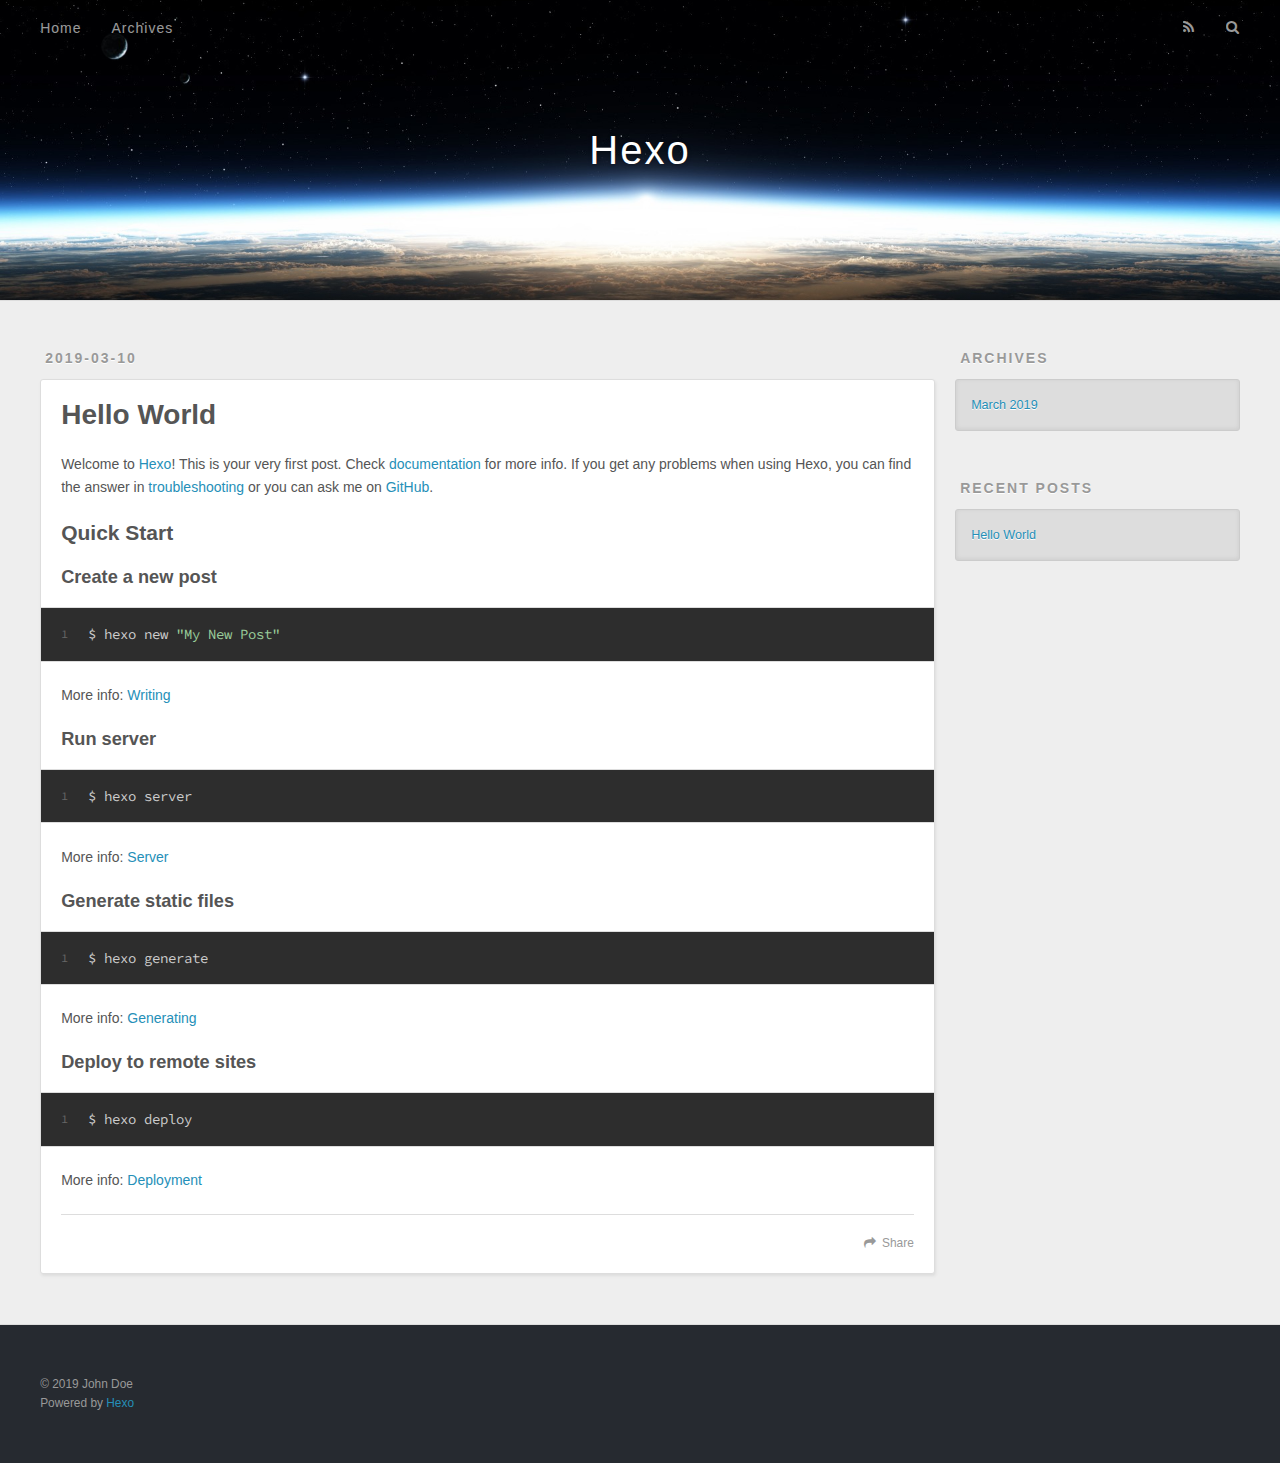
==== index.html @ 5d1fec8c "Site updated: 2019-03-10 15:25:47" ====
<!DOCTYPE html>
<html>
<head><meta name="generator" content="Hexo 3.8.0">
  <meta charset="utf-8">
  

  
  <title>Hexo</title>
  <meta name="viewport" content="width=device-width, initial-scale=1, maximum-scale=1">
  <meta property="og:type" content="website">
<meta property="og:title" content="Hexo">
<meta property="og:url" content="http://yoursite.com/index.html">
<meta property="og:site_name" content="Hexo">
<meta property="og:locale" content="default">
<meta name="twitter:card" content="summary">
<meta name="twitter:title" content="Hexo">
  
    <link rel="alternate" href="/atom.xml" title="Hexo" type="application/atom+xml">
  
  
    <link rel="icon" href="/favicon.png">
  
  
    <link href="//fonts.googleapis.com/css?family=Source+Code+Pro" rel="stylesheet" type="text/css">
  
  <link rel="stylesheet" href="/css/style.css">
</head>
</html>
<body>
  <div id="container">
    <div id="wrap">
      <header id="header">
  <div id="banner"></div>
  <div id="header-outer" class="outer">
    <div id="header-title" class="inner">
      <h1 id="logo-wrap">
        <a href="/" id="logo">Hexo</a>
      </h1>
      
    </div>
    <div id="header-inner" class="inner">
      <nav id="main-nav">
        <a id="main-nav-toggle" class="nav-icon"></a>
        
          <a class="main-nav-link" href="/">Home</a>
        
          <a class="main-nav-link" href="/archives">Archives</a>
        
      </nav>
      <nav id="sub-nav">
        
          <a id="nav-rss-link" class="nav-icon" href="/atom.xml" title="RSS Feed"></a>
        
        <a id="nav-search-btn" class="nav-icon" title="Search"></a>
      </nav>
      <div id="search-form-wrap">
        <form action="//google.com/search" method="get" accept-charset="UTF-8" class="search-form"><input type="search" name="q" class="search-form-input" placeholder="Search"><button type="submit" class="search-form-submit">&#xF002;</button><input type="hidden" name="sitesearch" value="http://yoursite.com"></form>
      </div>
    </div>
  </div>
</header>
      <div class="outer">
        <section id="main">
  
    <article id="post-hello-world" class="article article-type-post" itemscope itemprop="blogPost">
  <div class="article-meta">
    <a href="/2019/03/10/hello-world/" class="article-date">
  <time datetime="2019-03-10T07:11:27.170Z" itemprop="datePublished">2019-03-10</time>
</a>
    
  </div>
  <div class="article-inner">
    
    
      <header class="article-header">
        
  
    <h1 itemprop="name">
      <a class="article-title" href="/2019/03/10/hello-world/">Hello World</a>
    </h1>
  

      </header>
    
    <div class="article-entry" itemprop="articleBody">
      
        <p>Welcome to <a href="https://hexo.io/" target="_blank" rel="noopener">Hexo</a>! This is your very first post. Check <a href="https://hexo.io/docs/" target="_blank" rel="noopener">documentation</a> for more info. If you get any problems when using Hexo, you can find the answer in <a href="https://hexo.io/docs/troubleshooting.html" target="_blank" rel="noopener">troubleshooting</a> or you can ask me on <a href="https://github.com/hexojs/hexo/issues" target="_blank" rel="noopener">GitHub</a>.</p>
<h2 id="Quick-Start"><a href="#Quick-Start" class="headerlink" title="Quick Start"></a>Quick Start</h2><h3 id="Create-a-new-post"><a href="#Create-a-new-post" class="headerlink" title="Create a new post"></a>Create a new post</h3><figure class="highlight bash"><table><tr><td class="gutter"><pre><span class="line">1</span><br></pre></td><td class="code"><pre><span class="line">$ hexo new <span class="string">"My New Post"</span></span><br></pre></td></tr></table></figure>
<p>More info: <a href="https://hexo.io/docs/writing.html" target="_blank" rel="noopener">Writing</a></p>
<h3 id="Run-server"><a href="#Run-server" class="headerlink" title="Run server"></a>Run server</h3><figure class="highlight bash"><table><tr><td class="gutter"><pre><span class="line">1</span><br></pre></td><td class="code"><pre><span class="line">$ hexo server</span><br></pre></td></tr></table></figure>
<p>More info: <a href="https://hexo.io/docs/server.html" target="_blank" rel="noopener">Server</a></p>
<h3 id="Generate-static-files"><a href="#Generate-static-files" class="headerlink" title="Generate static files"></a>Generate static files</h3><figure class="highlight bash"><table><tr><td class="gutter"><pre><span class="line">1</span><br></pre></td><td class="code"><pre><span class="line">$ hexo generate</span><br></pre></td></tr></table></figure>
<p>More info: <a href="https://hexo.io/docs/generating.html" target="_blank" rel="noopener">Generating</a></p>
<h3 id="Deploy-to-remote-sites"><a href="#Deploy-to-remote-sites" class="headerlink" title="Deploy to remote sites"></a>Deploy to remote sites</h3><figure class="highlight bash"><table><tr><td class="gutter"><pre><span class="line">1</span><br></pre></td><td class="code"><pre><span class="line">$ hexo deploy</span><br></pre></td></tr></table></figure>
<p>More info: <a href="https://hexo.io/docs/deployment.html" target="_blank" rel="noopener">Deployment</a></p>

      
    </div>
    <footer class="article-footer">
      <a data-url="http://yoursite.com/2019/03/10/hello-world/" data-id="cjt2lfhbq0000zgo0iptdnqyn" class="article-share-link">Share</a>
      
      
    </footer>
  </div>
  
</article>


  


</section>
        
          <aside id="sidebar">
  
    

  
    

  
    
  
    
  <div class="widget-wrap">
    <h3 class="widget-title">Archives</h3>
    <div class="widget">
      <ul class="archive-list"><li class="archive-list-item"><a class="archive-list-link" href="/archives/2019/03/">March 2019</a></li></ul>
    </div>
  </div>


  
    
  <div class="widget-wrap">
    <h3 class="widget-title">Recent Posts</h3>
    <div class="widget">
      <ul>
        
          <li>
            <a href="/2019/03/10/hello-world/">Hello World</a>
          </li>
        
      </ul>
    </div>
  </div>

  
</aside>
        
      </div>
      <footer id="footer">
  
  <div class="outer">
    <div id="footer-info" class="inner">
      &copy; 2019 John Doe<br>
      Powered by <a href="http://hexo.io/" target="_blank">Hexo</a>
    </div>
  </div>
</footer>
    </div>
    <nav id="mobile-nav">
  
    <a href="/" class="mobile-nav-link">Home</a>
  
    <a href="/archives" class="mobile-nav-link">Archives</a>
  
</nav>
    

<script src="//ajax.googleapis.com/ajax/libs/jquery/2.0.3/jquery.min.js"></script>


  <link rel="stylesheet" href="/fancybox/jquery.fancybox.css">
  <script src="/fancybox/jquery.fancybox.pack.js"></script>


<script src="/js/script.js"></script>



  </div>
</body>
</html>
---- css/style.css ----
body {
  width: 100%;
}
body:before,
body:after {
  content: "";
  display: table;
}
body:after {
  clear: both;
}
html,
body,
div,
span,
applet,
object,
iframe,
h1,
h2,
h3,
h4,
h5,
h6,
p,
blockquote,
pre,
a,
abbr,
acronym,
address,
big,
cite,
code,
del,
dfn,
em,
img,
ins,
kbd,
q,
s,
samp,
small,
strike,
strong,
sub,
sup,
tt,
var,
dl,
dt,
dd,
ol,
ul,
li,
fieldset,
form,
label,
legend,
table,
caption,
tbody,
tfoot,
thead,
tr,
th,
td {
  margin: 0;
  padding: 0;
  border: 0;
  outline: 0;
  font-weight: inherit;
  font-style: inherit;
  font-family: inherit;
  font-size: 100%;
  vertical-align: baseline;
}
body {
  line-height: 1;
  color: #000;
  background: #fff;
}
ol,
ul {
  list-style: none;
}
table {
  border-collapse: separate;
  border-spacing: 0;
  vertical-align: middle;
}
caption,
th,
td {
  text-align: left;
  font-weight: normal;
  vertical-align: middle;
}
a img {
  border: none;
}
input,
button {
  margin: 0;
  padding: 0;
}
input::-moz-focus-inner,
button::-moz-focus-inner {
  border: 0;
  padding: 0;
}
@font-face {
  font-family: FontAwesome;
  font-style: normal;
  font-weight: normal;
  src: url("fonts/fontawesome-webfont.eot?v=#4.0.3");
  src: url("fonts/fontawesome-webfont.eot?#iefix&v=#4.0.3") format("embedded-opentype"), url("fonts/fontawesome-webfont.woff?v=#4.0.3") format("woff"), url("fonts/fontawesome-webfont.ttf?v=#4.0.3") format("truetype"), url("fonts/fontawesome-webfont.svg#fontawesomeregular?v=#4.0.3") format("svg");
}
html,
body,
#container {
  height: 100%;
}
body {
  background: #eee;
  font: 14px -apple-system, BlinkMacSystemFont, "Segoe UI", "Roboto", "Oxygen", "Ubuntu", "Cantarell", "Fira Sans", "Droid Sans", "Helvetica Neue", sans-serif;
  -webkit-text-size-adjust: 100%;
}
.outer {
  max-width: 1220px;
  margin: 0 auto;
  padding: 0 20px;
}
.outer:before,
.outer:after {
  content: "";
  display: table;
}
.outer:after {
  clear: both;
}
.inner {
  display: inline;
  float: left;
  width: 98.33333333333333%;
  margin: 0 0.833333333333333%;
}
.left,
.alignleft {
  float: left;
}
.right,
.alignright {
  float: right;
}
.clear {
  clear: both;
}
#container {
  position: relative;
}
.mobile-nav-on {
  overflow: hidden;
}
#wrap {
  height: 100%;
  width: 100%;
  position: absolute;
  top: 0;
  left: 0;
  -webkit-transition: 0.2s ease-out;
  -moz-transition: 0.2s ease-out;
  -ms-transition: 0.2s ease-out;
  transition: 0.2s ease-out;
  z-index: 1;
  background: #eee;
}
.mobile-nav-on #wrap {
  left: 280px;
}
@media screen and (min-width: 768px) {
  #main {
    display: inline;
    float: left;
    width: 73.33333333333333%;
    margin: 0 0.833333333333333%;
  }
}
.article-date,
.article-category-link,
.archive-year,
.widget-title {
  text-decoration: none;
  text-transform: uppercase;
  letter-spacing: 2px;
  color: #999;
  margin-bottom: 1em;
  margin-left: 5px;
  line-height: 1em;
  text-shadow: 0 1px #fff;
  font-weight: bold;
}
.article-inner,
.archive-article-inner {
  background: #fff;
  -webkit-box-shadow: 1px 2px 3px #ddd;
  box-shadow: 1px 2px 3px #ddd;
  border: 1px solid #ddd;
  border-radius: 3px;
}
.article-entry h1,
.widget h1 {
  font-size: 2em;
}
.article-entry h2,
.widget h2 {
  font-size: 1.5em;
}
.article-entry h3,
.widget h3 {
  font-size: 1.3em;
}
.article-entry h4,
.widget h4 {
  font-size: 1.2em;
}
.article-entry h5,
.widget h5 {
  font-size: 1em;
}
.article-entry h6,
.widget h6 {
  font-size: 1em;
  color: #999;
}
.article-entry hr,
.widget hr {
  border: 1px dashed #ddd;
}
.article-entry strong,
.widget strong {
  font-weight: bold;
}
.article-entry em,
.widget em,
.article-entry cite,
.widget cite {
  font-style: italic;
}
.article-entry sup,
.widget sup,
.article-entry sub,
.widget sub {
  font-size: 0.75em;
  line-height: 0;
  position: relative;
  vertical-align: baseline;
}
.article-entry sup,
.widget sup {
  top: -0.5em;
}
.article-entry sub,
.widget sub {
  bottom: -0.2em;
}
.article-entry small,
.widget small {
  font-size: 0.85em;
}
.article-entry acronym,
.widget acronym,
.article-entry abbr,
.widget abbr {
  border-bottom: 1px dotted;
}
.article-entry ul,
.widget ul,
.article-entry ol,
.widget ol,
.article-entry dl,
.widget dl {
  margin: 0 20px;
  line-height: 1.6em;
}
.article-entry ul ul,
.widget ul ul,
.article-entry ol ul,
.widget ol ul,
.article-entry ul ol,
.widget ul ol,
.article-entry ol ol,
.widget ol ol {
  margin-top: 0;
  margin-bottom: 0;
}
.article-entry ul,
.widget ul {
  list-style: disc;
}
.article-entry ol,
.widget ol {
  list-style: decimal;
}
.article-entry dt,
.widget dt {
  font-weight: bold;
}
#header {
  height: 300px;
  position: relative;
  border-bottom: 1px solid #ddd;
}
#header:before,
#header:after {
  content: "";
  position: absolute;
  left: 0;
  right: 0;
  height: 40px;
}
#header:before {
  top: 0;
  background: -webkit-linear-gradient(rgba(0,0,0,0.2), transparent);
  background: -moz-linear-gradient(rgba(0,0,0,0.2), transparent);
  background: -ms-linear-gradient(rgba(0,0,0,0.2), transparent);
  background: linear-gradient(rgba(0,0,0,0.2), transparent);
}
#header:after {
  bottom: 0;
  background: -webkit-linear-gradient(transparent, rgba(0,0,0,0.2));
  background: -moz-linear-gradient(transparent, rgba(0,0,0,0.2));
  background: -ms-linear-gradient(transparent, rgba(0,0,0,0.2));
  background: linear-gradient(transparent, rgba(0,0,0,0.2));
}
#header-outer {
  height: 100%;
  position: relative;
}
#header-inner {
  position: relative;
  overflow: hidden;
}
#banner {
  position: absolute;
  top: 0;
  left: 0;
  width: 100%;
  height: 100%;
  background: url("images/banner.jpg") center #000;
  -webkit-background-size: cover;
  -moz-background-size: cover;
  background-size: cover;
  z-index: -1;
}
#header-title {
  text-align: center;
  height: 40px;
  position: absolute;
  top: 50%;
  left: 0;
  margin-top: -20px;
}
#logo,
#subtitle {
  text-decoration: none;
  color: #fff;
  font-weight: 300;
  text-shadow: 0 1px 4px rgba(0,0,0,0.3);
}
#logo {
  font-size: 40px;
  line-height: 40px;
  letter-spacing: 2px;
}
#subtitle {
  font-size: 16px;
  line-height: 16px;
  letter-spacing: 1px;
}
#subtitle-wrap {
  margin-top: 16px;
}
#main-nav {
  float: left;
  margin-left: -15px;
}
.nav-icon,
.main-nav-link {
  float: left;
  color: #fff;
  opacity: 0.6;
  text-decoration: none;
  text-shadow: 0 1px rgba(0,0,0,0.2);
  -webkit-transition: opacity 0.2s;
  -moz-transition: opacity 0.2s;
  -ms-transition: opacity 0.2s;
  transition: opacity 0.2s;
  display: block;
  padding: 20px 15px;
}
.nav-icon:hover,
.main-nav-link:hover {
  opacity: 1;
}
.nav-icon {
  font-family: FontAwesome;
  text-align: center;
  font-size: 14px;
  width: 14px;
  height: 14px;
  padding: 20px 15px;
  position: relative;
  cursor: pointer;
}
.main-nav-link {
  font-weight: 300;
  letter-spacing: 1px;
}
@media screen and (max-width: 479px) {
  .main-nav-link {
    display: none;
  }
}
#main-nav-toggle {
  display: none;
}
#main-nav-toggle:before {
  content: "\f0c9";
}
@media screen and (max-width: 479px) {
  #main-nav-toggle {
    display: block;
  }
}
#sub-nav {
  float: right;
  margin-right: -15px;
}
#nav-rss-link:before {
  content: "\f09e";
}
#nav-search-btn:before {
  content: "\f002";
}
#search-form-wrap {
  position: absolute;
  top: 15px;
  width: 150px;
  height: 30px;
  right: -150px;
  opacity: 0;
  -webkit-transition: 0.2s ease-out;
  -moz-transition: 0.2s ease-out;
  -ms-transition: 0.2s ease-out;
  transition: 0.2s ease-out;
}
#search-form-wrap.on {
  opacity: 1;
  right: 0;
}
@media screen and (max-width: 479px) {
  #search-form-wrap {
    width: 100%;
    right: -100%;
  }
}
.search-form {
  position: absolute;
  top: 0;
  left: 0;
  right: 0;
  background: #fff;
  padding: 5px 15px;
  border-radius: 15px;
  -webkit-box-shadow: 0 0 10px rgba(0,0,0,0.3);
  box-shadow: 0 0 10px rgba(0,0,0,0.3);
}
.search-form-input {
  border: none;
  background: none;
  color: #555;
  width: 100%;
  font: 13px -apple-system, BlinkMacSystemFont, "Segoe UI", "Roboto", "Oxygen", "Ubuntu", "Cantarell", "Fira Sans", "Droid Sans", "Helvetica Neue", sans-serif;
  outline: none;
}
.search-form-input::-webkit-search-results-decoration,
.search-form-input::-webkit-search-cancel-button {
  -webkit-appearance: none;
}
.search-form-submit {
  position: absolute;
  top: 50%;
  right: 10px;
  margin-top: -7px;
  font: 13px FontAwesome;
  border: none;
  background: none;
  color: #bbb;
  cursor: pointer;
}
.search-form-submit:hover,
.search-form-submit:focus {
  color: #777;
}
.article {
  margin: 50px 0;
}
.article-inner {
  overflow: hidden;
}
.article-meta:before,
.article-meta:after {
  content: "";
  display: table;
}
.article-meta:after {
  clear: both;
}
.article-date {
  float: left;
}
.article-category {
  float: left;
  line-height: 1em;
  color: #ccc;
  text-shadow: 0 1px #fff;
  margin-left: 8px;
}
.article-category:before {
  content: "\2022";
}
.article-category-link {
  margin: 0 12px 1em;
}
.article-header {
  padding: 20px 20px 0;
}
.article-title {
  text-decoration: none;
  font-size: 2em;
  font-weight: bold;
  color: #555;
  line-height: 1.1em;
  -webkit-transition: color 0.2s;
  -moz-transition: color 0.2s;
  -ms-transition: color 0.2s;
  transition: color 0.2s;
}
a.article-title:hover {
  color: #258fb8;
}
.article-entry {
  color: #555;
  padding: 0 20px;
}
.article-entry:before,
.article-entry:after {
  content: "";
  display: table;
}
.article-entry:after {
  clear: both;
}
.article-entry p,
.article-entry table {
  line-height: 1.6em;
  margin: 1.6em 0;
}
.article-entry h1,
.article-entry h2,
.article-entry h3,
.article-entry h4,
.article-entry h5,
.article-entry h6 {
  font-weight: bold;
}
.article-entry h1,
.article-entry h2,
.article-entry h3,
.article-entry h4,
.article-entry h5,
.article-entry h6 {
  line-height: 1.1em;
  margin: 1.1em 0;
}
.article-entry a {
  color: #258fb8;
  text-decoration: none;
}
.article-entry a:hover {
  text-decoration: underline;
}
.article-entry ul,
.article-entry ol,
.article-entry dl {
  margin-top: 1.6em;
  margin-bottom: 1.6em;
}
.article-entry img,
.article-entry video {
  max-width: 100%;
  height: auto;
  display: block;
  margin: auto;
}
.article-entry iframe {
  border: none;
}
.article-entry table {
  width: 100%;
  border-collapse: collapse;
  border-spacing: 0;
}
.article-entry th {
  font-weight: bold;
  border-bottom: 3px solid #ddd;
  padding-bottom: 0.5em;
}
.article-entry td {
  border-bottom: 1px solid #ddd;
  padding: 10px 0;
}
.article-entry blockquote {
  font-family: Georgia, "Times New Roman", serif;
  font-size: 1.4em;
  margin: 1.6em 20px;
  text-align: center;
}
.article-entry blockquote footer {
  font-size: 14px;
  margin: 1.6em 0;
  font-family: -apple-system, BlinkMacSystemFont, "Segoe UI", "Roboto", "Oxygen", "Ubuntu", "Cantarell", "Fira Sans", "Droid Sans", "Helvetica Neue", sans-serif;
}
.article-entry blockquote footer cite:before {
  content: "—";
  padding: 0 0.5em;
}
.article-entry .pullquote {
  text-align: left;
  width: 45%;
  margin: 0;
}
.article-entry .pullquote.left {
  margin-left: 0.5em;
  margin-right: 1em;
}
.article-entry .pullquote.right {
  margin-right: 0.5em;
  margin-left: 1em;
}
.article-entry .caption {
  color: #999;
  display: block;
  font-size: 0.9em;
  margin-top: 0.5em;
  position: relative;
  text-align: center;
}
.article-entry .video-container {
  position: relative;
  padding-top: 56.25%;
  height: 0;
  overflow: hidden;
}
.article-entry .video-container iframe,
.article-entry .video-container object,
.article-entry .video-container embed {
  position: absolute;
  top: 0;
  left: 0;
  width: 100%;
  height: 100%;
  margin-top: 0;
}
.article-more-link a {
  display: inline-block;
  line-height: 1em;
  padding: 6px 15px;
  border-radius: 15px;
  background: #eee;
  color: #999;
  text-shadow: 0 1px #fff;
  text-decoration: none;
}
.article-more-link a:hover {
  background: #258fb8;
  color: #fff;
  text-decoration: none;
  text-shadow: 0 1px #1e7293;
}
.article-footer {
  font-size: 0.85em;
  line-height: 1.6em;
  border-top: 1px solid #ddd;
  padding-top: 1.6em;
  margin: 0 20px 20px;
}
.article-footer:before,
.article-footer:after {
  content: "";
  display: table;
}
.article-footer:after {
  clear: both;
}
.article-footer a {
  color: #999;
  text-decoration: none;
}
.article-footer a:hover {
  color: #555;
}
.article-tag-list-item {
  float: left;
  margin-right: 10px;
}
.article-tag-list-link:before {
  content: "#";
}
.article-comment-link {
  float: right;
}
.article-comment-link:before {
  content: "\f075";
  font-family: FontAwesome;
  padding-right: 8px;
}
.article-share-link {
  cursor: pointer;
  float: right;
  margin-left: 20px;
}
.article-share-link:before {
  content: "\f064";
  font-family: FontAwesome;
  padding-right: 6px;
}
#article-nav {
  position: relative;
}
#article-nav:before,
#article-nav:after {
  content: "";
  display: table;
}
#article-nav:after {
  clear: both;
}
@media screen and (min-width: 768px) {
  #article-nav {
    margin: 50px 0;
  }
  #article-nav:before {
    width: 8px;
    height: 8px;
    position: absolute;
    top: 50%;
    left: 50%;
    margin-top: -4px;
    margin-left: -4px;
    content: "";
    border-radius: 50%;
    background: #ddd;
    -webkit-box-shadow: 0 1px 2px #fff;
    box-shadow: 0 1px 2px #fff;
  }
}
.article-nav-link-wrap {
  text-decoration: none;
  text-shadow: 0 1px #fff;
  color: #999;
  -webkit-box-sizing: border-box;
  -moz-box-sizing: border-box;
  box-sizing: border-box;
  margin-top: 50px;
  text-align: center;
  display: block;
}
.article-nav-link-wrap:hover {
  color: #555;
}
@media screen and (min-width: 768px) {
  .article-nav-link-wrap {
    width: 50%;
    margin-top: 0;
  }
}
@media screen and (min-width: 768px) {
  #article-nav-newer {
    float: left;
    text-align: right;
    padding-right: 20px;
  }
}
@media screen and (min-width: 768px) {
  #article-nav-older {
    float: right;
    text-align: left;
    padding-left: 20px;
  }
}
.article-nav-caption {
  text-transform: uppercase;
  letter-spacing: 2px;
  color: #ddd;
  line-height: 1em;
  font-weight: bold;
}
#article-nav-newer .article-nav-caption {
  margin-right: -2px;
}
.article-nav-title {
  font-size: 0.85em;
  line-height: 1.6em;
  margin-top: 0.5em;
}
.article-share-box {
  position: absolute;
  display: none;
  background: #fff;
  -webkit-box-shadow: 1px 2px 10px rgba(0,0,0,0.2);
  box-shadow: 1px 2px 10px rgba(0,0,0,0.2);
  border-radius: 3px;
  margin-left: -145px;
  overflow: hidden;
  z-index: 1;
}
.article-share-box.on {
  display: block;
}
.article-share-input {
  width: 100%;
  background: none;
  -webkit-box-sizing: border-box;
  -moz-box-sizing: border-box;
  box-sizing: border-box;
  font: 14px -apple-system, BlinkMacSystemFont, "Segoe UI", "Roboto", "Oxygen", "Ubuntu", "Cantarell", "Fira Sans", "Droid Sans", "Helvetica Neue", sans-serif;
  padding: 0 15px;
  color: #555;
  outline: none;
  border: 1px solid #ddd;
  border-radius: 3px 3px 0 0;
  height: 36px;
  line-height: 36px;
}
.article-share-links {
  background: #eee;
}
.article-share-links:before,
.article-share-links:after {
  content: "";
  display: table;
}
.article-share-links:after {
  clear: both;
}
.article-share-twitter,
.article-share-facebook,
.article-share-pinterest,
.article-share-google {
  width: 50px;
  height: 36px;
  display: block;
  float: left;
  position: relative;
  color: #999;
  text-shadow: 0 1px #fff;
}
.article-share-twitter:before,
.article-share-facebook:before,
.article-share-pinterest:before,
.article-share-google:before {
  font-size: 20px;
  font-family: FontAwesome;
  width: 20px;
  height: 20px;
  position: absolute;
  top: 50%;
  left: 50%;
  margin-top: -10px;
  margin-left: -10px;
  text-align: center;
}
.article-share-twitter:hover,
.article-share-facebook:hover,
.article-share-pinterest:hover,
.article-share-google:hover {
  color: #fff;
}
.article-share-twitter:before {
  content: "\f099";
}
.article-share-twitter:hover {
  background: #00aced;
  text-shadow: 0 1px #008abe;
}
.article-share-facebook:before {
  content: "\f09a";
}
.article-share-facebook:hover {
  background: #3b5998;
  text-shadow: 0 1px #2f477a;
}
.article-share-pinterest:before {
  content: "\f0d2";
}
.article-share-pinterest:hover {
  background: #cb2027;
  text-shadow: 0 1px #a21a1f;
}
.article-share-google:before {
  content: "\f0d5";
}
.article-share-google:hover {
  background: #dd4b39;
  text-shadow: 0 1px #be3221;
}
.article-gallery {
  background: #000;
  position: relative;
}
.article-gallery-photos {
  position: relative;
  overflow: hidden;
}
.article-gallery-img {
  display: none;
  max-width: 100%;
}
.article-gallery-img:first-child {
  display: block;
}
.article-gallery-img.loaded {
  position: absolute;
  display: block;
}
.article-gallery-img img {
  display: block;
  max-width: 100%;
  margin: 0 auto;
}
#comments {
  background: #fff;
  -webkit-box-shadow: 1px 2px 3px #ddd;
  box-shadow: 1px 2px 3px #ddd;
  padding: 20px;
  border: 1px solid #ddd;
  border-radius: 3px;
  margin: 50px 0;
}
#comments a {
  color: #258fb8;
}
.archives-wrap {
  margin: 50px 0;
}
.archives:before,
.archives:after {
  content: "";
  display: table;
}
.archives:after {
  clear: both;
}
.archive-year-wrap {
  margin-bottom: 1em;
}
.archives {
  -webkit-column-gap: 10px;
  -moz-column-gap: 10px;
  column-gap: 10px;
}
@media screen and (min-width: 480px) and (max-width: 767px) {
  .archives {
    -webkit-column-count: 2;
    -moz-column-count: 2;
    column-count: 2;
  }
}
@media screen and (min-width: 768px) {
  .archives {
    -webkit-column-count: 3;
    -moz-column-count: 3;
    column-count: 3;
  }
}
.archive-article {
  -webkit-column-break-inside: avoid;
  page-break-inside: avoid;
  overflow: hidden;
  break-inside: avoid-column;
}
.archive-article-inner {
  padding: 10px;
  margin-bottom: 15px;
}
.archive-article-title {
  text-decoration: none;
  font-weight: bold;
  color: #555;
  -webkit-transition: color 0.2s;
  -moz-transition: color 0.2s;
  -ms-transition: color 0.2s;
  transition: color 0.2s;
  line-height: 1.6em;
}
.archive-article-title:hover {
  color: #258fb8;
}
.archive-article-footer {
  margin-top: 1em;
}
.archive-article-date {
  color: #999;
  text-decoration: none;
  font-size: 0.85em;
  line-height: 1em;
  margin-bottom: 0.5em;
  display: block;
}
#page-nav {
  margin: 50px auto;
  background: #fff;
  -webkit-box-shadow: 1px 2px 3px #ddd;
  box-shadow: 1px 2px 3px #ddd;
  border: 1px solid #ddd;
  border-radius: 3px;
  text-align: center;
  color: #999;
  overflow: hidden;
}
#page-nav:before,
#page-nav:after {
  content: "";
  display: table;
}
#page-nav:after {
  clear: both;
}
#page-nav a,
#page-nav span {
  padding: 10px 20px;
  line-height: 1;
  height: 2ex;
}
#page-nav a {
  color: #999;
  text-decoration: none;
}
#page-nav a:hover {
  background: #999;
  color: #fff;
}
#page-nav .prev {
  float: left;
}
#page-nav .next {
  float: right;
}
#page-nav .page-number {
  display: inline-block;
}
@media screen and (max-width: 479px) {
  #page-nav .page-number {
    display: none;
  }
}
#page-nav .current {
  color: #555;
  font-weight: bold;
}
#page-nav .space {
  color: #ddd;
}
#footer {
  background: #262a30;
  padding: 50px 0;
  border-top: 1px solid #ddd;
  color: #999;
}
#footer a {
  color: #258fb8;
  text-decoration: none;
}
#footer a:hover {
  text-decoration: underline;
}
#footer-info {
  line-height: 1.6em;
  font-size: 0.85em;
}
.article-entry pre,
.article-entry .highlight {
  background: #2d2d2d;
  margin: 0 -20px;
  padding: 15px 20px;
  border-style: solid;
  border-color: #ddd;
  border-width: 1px 0;
  overflow: auto;
  color: #ccc;
  line-height: 22.400000000000002px;
}
.article-entry .highlight .gutter pre,
.article-entry .gist .gist-file .gist-data .line-numbers {
  color: #666;
  font-size: 0.85em;
}
.article-entry pre,
.article-entry code {
  font-family: "Source Code Pro", Consolas, Monaco, Menlo, Consolas, monospace;
}
.article-entry code {
  background: #eee;
  text-shadow: 0 1px #fff;
  padding: 0 0.3em;
}
.article-entry pre code {
  background: none;
  text-shadow: none;
  padding: 0;
}
.article-entry .highlight pre {
  border: none;
  margin: 0;
  padding: 0;
}
.article-entry .highlight table {
  margin: 0;
  width: auto;
}
.article-entry .highlight td {
  border: none;
  padding: 0;
}
.article-entry .highlight figcaption {
  font-size: 0.85em;
  color: #999;
  line-height: 1em;
  margin-bottom: 1em;
}
.article-entry .highlight figcaption:before,
.article-entry .highlight figcaption:after {
  content: "";
  display: table;
}
.article-entry .highlight figcaption:after {
  clear: both;
}
.article-entry .highlight figcaption a {
  float: right;
}
.article-entry .highlight .gutter pre {
  text-align: right;
  padding-right: 20px;
}
.article-entry .highlight .line {
  height: 22.400000000000002px;
}
.article-entry .highlight .line.marked {
  background: #515151;
}
.article-entry .gist {
  margin: 0 -20px;
  border-style: solid;
  border-color: #ddd;
  border-width: 1px 0;
  background: #2d2d2d;
  padding: 15px 20px 15px 0;
}
.article-entry .gist .gist-file {
  border: none;
  font-family: "Source Code Pro", Consolas, Monaco, Menlo, Consolas, monospace;
  margin: 0;
}
.article-entry .gist .gist-file .gist-data {
  background: none;
  border: none;
}
.article-entry .gist .gist-file .gist-data .line-numbers {
  background: none;
  border: none;
  padding: 0 20px 0 0;
}
.article-entry .gist .gist-file .gist-data .line-data {
  padding: 0 !important;
}
.article-entry .gist .gist-file .highlight {
  margin: 0;
  padding: 0;
  border: none;
}
.article-entry .gist .gist-file .gist-meta {
  background: #2d2d2d;
  color: #999;
  font: 0.85em -apple-system, BlinkMacSystemFont, "Segoe UI", "Roboto", "Oxygen", "Ubuntu", "Cantarell", "Fira Sans", "Droid Sans", "Helvetica Neue", sans-serif;
  text-shadow: 0 0;
  padding: 0;
  margin-top: 1em;
  margin-left: 20px;
}
.article-entry .gist .gist-file .gist-meta a {
  color: #258fb8;
  font-weight: normal;
}
.article-entry .gist .gist-file .gist-meta a:hover {
  text-decoration: underline;
}
pre .comment,
pre .title {
  color: #999;
}
pre .variable,
pre .attribute,
pre .tag,
pre .regexp,
pre .ruby .constant,
pre .xml .tag .title,
pre .xml .pi,
pre .xml .doctype,
pre .html .doctype,
pre .css .id,
pre .css .class,
pre .css .pseudo {
  color: #f2777a;
}
pre .number,
pre .preprocessor,
pre .built_in,
pre .literal,
pre .params,
pre .constant {
  color: #f99157;
}
pre .class,
pre .ruby .class .title,
pre .css .rules .attribute {
  color: #9c9;
}
pre .string,
pre .value,
pre .inheritance,
pre .header,
pre .ruby .symbol,
pre .xml .cdata {
  color: #9c9;
}
pre .css .hexcolor {
  color: #6cc;
}
pre .function,
pre .python .decorator,
pre .python .title,
pre .ruby .function .title,
pre .ruby .title .keyword,
pre .perl .sub,
pre .javascript .title,
pre .coffeescript .title {
  color: #69c;
}
pre .keyword,
pre .javascript .function {
  color: #c9c;
}
@media screen and (max-width: 479px) {
  #mobile-nav {
    position: absolute;
    top: 0;
    left: 0;
    width: 280px;
    height: 100%;
    background: #191919;
    border-right: 1px solid #fff;
  }
}
@media screen and (max-width: 479px) {
  .mobile-nav-link {
    display: block;
    color: #999;
    text-decoration: none;
    padding: 15px 20px;
    font-weight: bold;
  }
  .mobile-nav-link:hover {
    color: #fff;
  }
}
@media screen and (min-width: 768px) {
  #sidebar {
    display: inline;
    float: left;
    width: 23.333333333333332%;
    margin: 0 0.833333333333333%;
  }
}
.widget-wrap {
  margin: 50px 0;
}
.widget {
  color: #777;
  text-shadow: 0 1px #fff;
  background: #ddd;
  -webkit-box-shadow: 0 -1px 4px #ccc inset;
  box-shadow: 0 -1px 4px #ccc inset;
  border: 1px solid #ccc;
  padding: 15px;
  border-radius: 3px;
}
.widget a {
  color: #258fb8;
  text-decoration: none;
}
.widget a:hover {
  text-decoration: underline;
}
.widget ul ul,
.widget ol ul,
.widget dl ul,
.widget ul ol,
.widget ol ol,
.widget dl ol,
.widget ul dl,
.widget ol dl,
.widget dl dl {
  margin-left: 15px;
  list-style: disc;
}
.widget {
  line-height: 1.6em;
  word-wrap: break-word;
  font-size: 0.9em;
}
.widget ul,
.widget ol {
  list-style: none;
  margin: 0;
}
.widget ul ul,
.widget ol ul,
.widget ul ol,
.widget ol ol {
  margin: 0 20px;
}
.widget ul ul,
.widget ol ul {
  list-style: disc;
}
.widget ul ol,
.widget ol ol {
  list-style: decimal;
}
.category-list-count,
.tag-list-count,
.archive-list-count {
  padding-left: 5px;
  color: #999;
  font-size: 0.85em;
}
.category-list-count:before,
.tag-list-count:before,
.archive-list-count:before {
  content: "(";
}
.category-list-count:after,
.tag-list-count:after,
.archive-list-count:after {
  content: ")";
}
.tagcloud a {
  margin-right: 5px;
  display: inline-block;
}
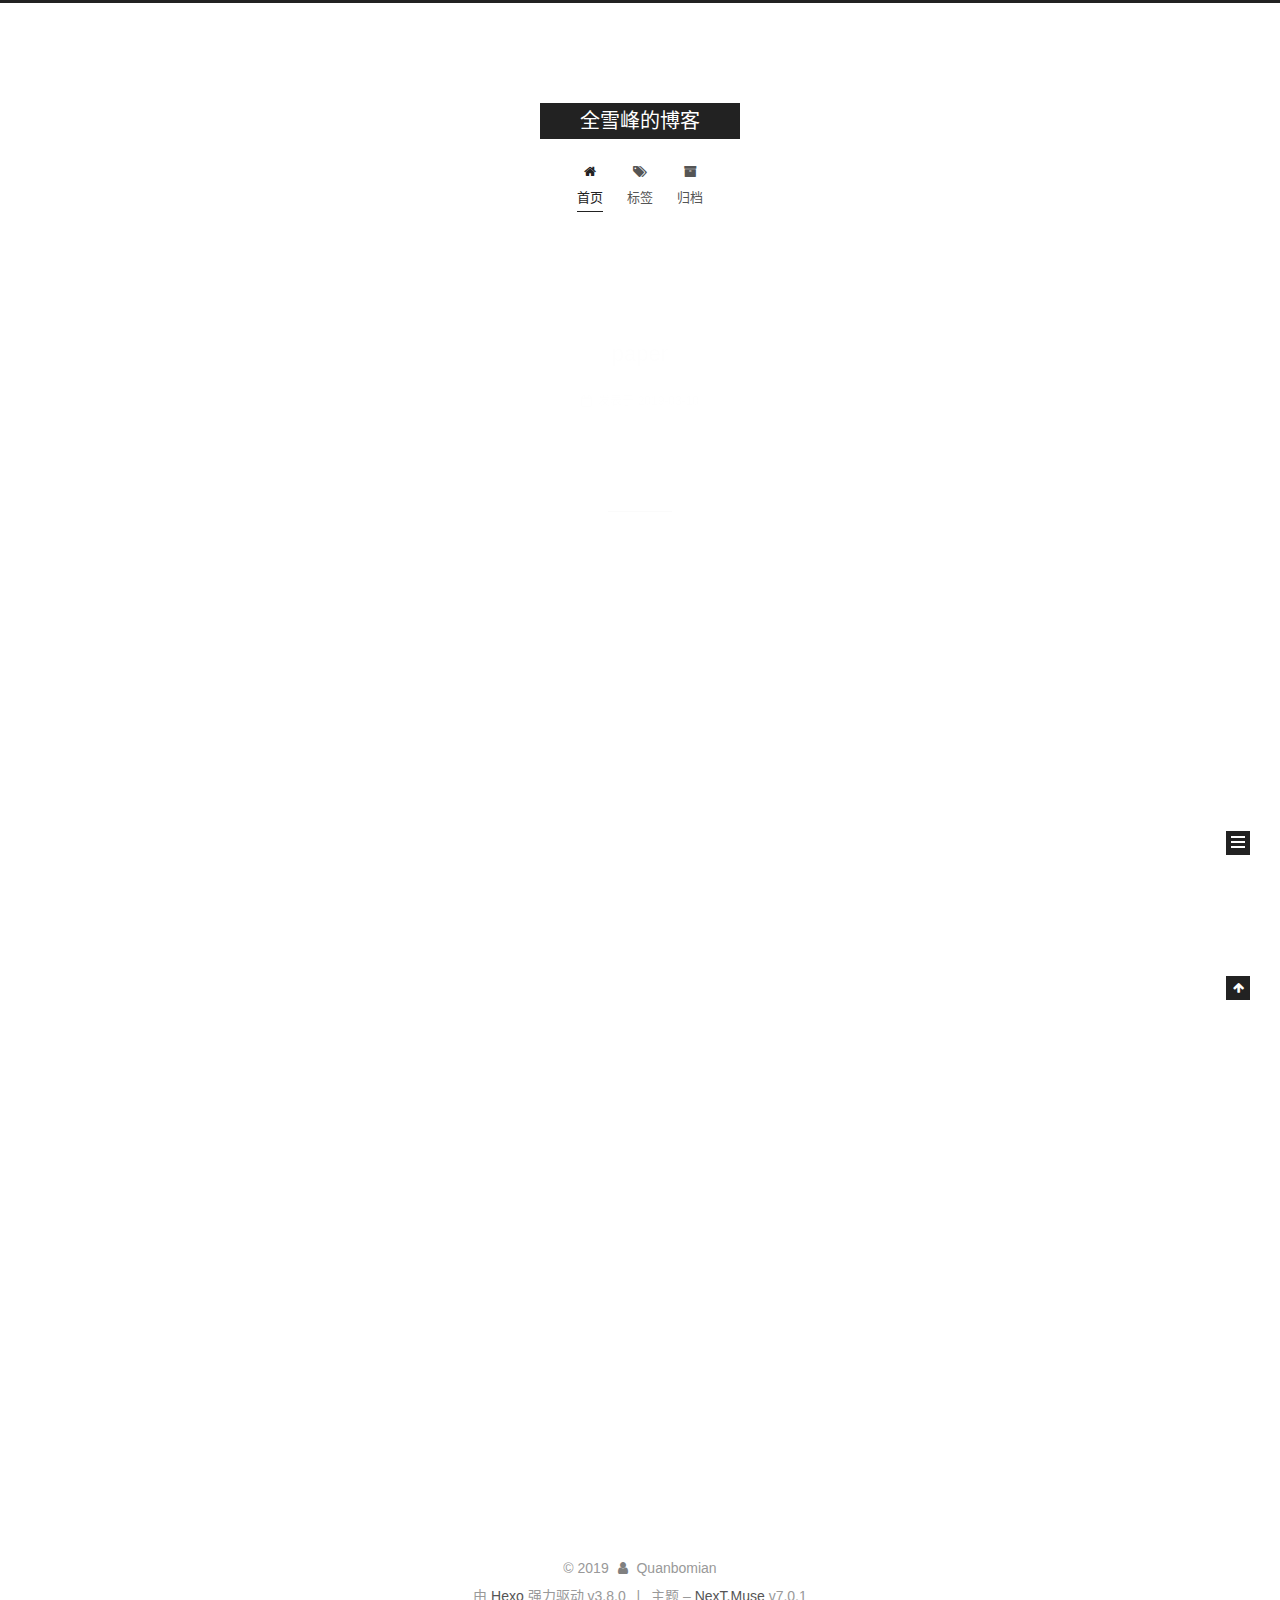
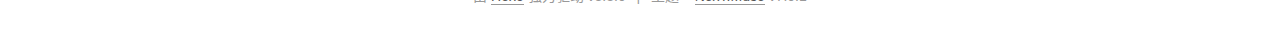
==== commit b2678bb7: "Site updated: 2019-03-10 16:27:46" ====
--- a/index.html
+++ b/index.html
@@ -1,90 +1,530 @@
 <!DOCTYPE html>
-<html>
+
+
+
+
+
+
+
+
+
+
+
+
+  
+
+
+<html class="theme-next muse use-motion" lang="zh-CN">
 <head><meta name="generator" content="Hexo 3.8.0">
-  <meta charset="utf-8">
-  
-
-  
-  <title>Hexo</title>
-  <meta name="viewport" content="width=device-width, initial-scale=1, maximum-scale=1">
+  <meta charset="UTF-8">
+<meta http-equiv="X-UA-Compatible" content="IE=edge">
+<meta name="viewport" content="width=device-width, initial-scale=1, maximum-scale=2">
+<meta name="theme-color" content="#222">
+
+
+
+
+
+
+
+
+
+
+
+
+
+
+
+
+
+
+
+
+
+
+
+
+
+
+<link rel="stylesheet" href="/lib/font-awesome/css/font-awesome.min.css?v=4.6.2">
+
+<link rel="stylesheet" href="/css/main.css?v=7.0.1">
+
+
+  <link rel="apple-touch-icon" sizes="180x180" href="/images/apple-touch-icon-next.png?v=7.0.1">
+
+
+  <link rel="icon" type="image/png" sizes="32x32" href="/images/favicon-32x32-next.png?v=7.0.1">
+
+
+  <link rel="icon" type="image/png" sizes="16x16" href="/images/favicon-16x16-next.png?v=7.0.1">
+
+
+  <link rel="mask-icon" href="/images/logo.svg?v=7.0.1" color="#222">
+
+
+
+
+
+
+
+<script id="hexo.configurations">
+  var NexT = window.NexT || {};
+  var CONFIG = {
+    root: '/',
+    scheme: 'Muse',
+    version: '7.0.1',
+    sidebar: {"position":"left","display":"post","offset":12,"onmobile":false,"dimmer":false},
+    back2top: true,
+    back2top_sidebar: false,
+    fancybox: false,
+    fastclick: false,
+    lazyload: false,
+    tabs: true,
+    motion: {"enable":true,"async":false,"transition":{"post_block":"fadeIn","post_header":"slideDownIn","post_body":"slideDownIn","coll_header":"slideLeftIn","sidebar":"slideUpIn"}},
+    algolia: {
+      applicationID: '',
+      apiKey: '',
+      indexName: '',
+      hits: {"per_page":10},
+      labels: {"input_placeholder":"Search for Posts","hits_empty":"We didn't find any results for the search: ${query}","hits_stats":"${hits} results found in ${time} ms"}
+    }
+  };
+</script>
+
+
+  
+
+
+
+
   <meta property="og:type" content="website">
-<meta property="og:title" content="Hexo">
-<meta property="og:url" content="http://yoursite.com/index.html">
-<meta property="og:site_name" content="Hexo">
-<meta property="og:locale" content="default">
+<meta property="og:title" content="全雪峰的博客">
+<meta property="og:url" content="https://quanbomian.github.io/index.html">
+<meta property="og:site_name" content="全雪峰的博客">
+<meta property="og:locale" content="zh-CN">
 <meta name="twitter:card" content="summary">
-<meta name="twitter:title" content="Hexo">
-  
-    <link rel="alternate" href="/atom.xml" title="Hexo" type="application/atom+xml">
-  
-  
-    <link rel="icon" href="/favicon.png">
-  
-  
-    <link href="//fonts.googleapis.com/css?family=Source+Code+Pro" rel="stylesheet" type="text/css">
-  
-  <link rel="stylesheet" href="/css/style.css">
+<meta name="twitter:title" content="全雪峰的博客">
+
+
+
+
+
+
+  <link rel="canonical" href="https://quanbomian.github.io/">
+
+
+
+<script id="page.configurations">
+  CONFIG.page = {
+    sidebar: "",
+  };
+</script>
+
+  <title>全雪峰的博客</title>
+  
+
+
+
+
+
+
+
+
+
+
+
+
+  <noscript>
+  <style>
+  .use-motion .motion-element,
+  .use-motion .brand,
+  .use-motion .menu-item,
+  .sidebar-inner,
+  .use-motion .post-block,
+  .use-motion .pagination,
+  .use-motion .comments,
+  .use-motion .post-header,
+  .use-motion .post-body,
+  .use-motion .collection-title { opacity: initial; }
+
+  .use-motion .logo,
+  .use-motion .site-title,
+  .use-motion .site-subtitle {
+    opacity: initial;
+    top: initial;
+  }
+
+  .use-motion .logo-line-before i { left: initial; }
+  .use-motion .logo-line-after i { right: initial; }
+  </style>
+</noscript>
+
 </head>
-</html>
-<body>
-  <div id="container">
-    <div id="wrap">
-      <header id="header">
-  <div id="banner"></div>
-  <div id="header-outer" class="outer">
-    <div id="header-title" class="inner">
-      <h1 id="logo-wrap">
-        <a href="/" id="logo">Hexo</a>
-      </h1>
-      
+
+<body itemscope itemtype="http://schema.org/WebPage" lang="zh-CN">
+
+  
+  
+    
+  
+
+  <div class="container sidebar-position-left 
+  page-home">
+    <div class="headband"></div>
+
+    <header id="header" class="header" itemscope itemtype="http://schema.org/WPHeader">
+      <div class="header-inner"><div class="site-brand-wrapper">
+  <div class="site-meta">
+    
+
+    <div class="custom-logo-site-title">
+      <a href="/" class="brand" rel="start">
+        <span class="logo-line-before"><i></i></span>
+        <span class="site-title">全雪峰的博客</span>
+        <span class="logo-line-after"><i></i></span>
+      </a>
     </div>
-    <div id="header-inner" class="inner">
-      <nav id="main-nav">
-        <a id="main-nav-toggle" class="nav-icon"></a>
-        
-          <a class="main-nav-link" href="/">Home</a>
-        
-          <a class="main-nav-link" href="/archives">Archives</a>
-        
-      </nav>
-      <nav id="sub-nav">
-        
-          <a id="nav-rss-link" class="nav-icon" href="/atom.xml" title="RSS Feed"></a>
-        
-        <a id="nav-search-btn" class="nav-icon" title="Search"></a>
-      </nav>
-      <div id="search-form-wrap">
-        <form action="//google.com/search" method="get" accept-charset="UTF-8" class="search-form"><input type="search" name="q" class="search-form-input" placeholder="Search"><button type="submit" class="search-form-submit">&#xF002;</button><input type="hidden" name="sitesearch" value="http://yoursite.com"></form>
-      </div>
+    
+    
+  </div>
+
+  <div class="site-nav-toggle">
+    <button aria-label="切换导航栏">
+      <span class="btn-bar"></span>
+      <span class="btn-bar"></span>
+      <span class="btn-bar"></span>
+    </button>
+  </div>
+</div>
+
+
+
+<nav class="site-nav">
+  
+    <ul id="menu" class="menu">
+      
+        
+        
+        
+          
+          <li class="menu-item menu-item-home menu-item-active">
+
+    
+    
+    
+      
+    
+
+    
+
+    <a href="/" rel="section"><i class="menu-item-icon fa fa-fw fa-home"></i> <br>首页</a>
+
+  </li>
+        
+        
+        
+          
+          <li class="menu-item menu-item-tags">
+
+    
+    
+    
+      
+    
+
+    
+
+    <a href="/tags/" rel="section"><i class="menu-item-icon fa fa-fw fa-tags"></i> <br>标签</a>
+
+  </li>
+        
+        
+        
+          
+          <li class="menu-item menu-item-archives">
+
+    
+    
+    
+      
+    
+
+    
+
+    <a href="/archives/" rel="section"><i class="menu-item-icon fa fa-fw fa-archive"></i> <br>归档</a>
+
+  </li>
+
+      
+      
+    </ul>
+  
+
+  
+    
+
+  
+
+  
+</nav>
+
+
+
+  
+
+
+
+</div>
+    </header>
+
+    
+
+
+    <main id="main" class="main">
+      <div class="main-inner">
+        <div class="content-wrap">
+          
+          <div id="content" class="content">
+            
+  <section id="posts" class="posts-expand">
+    
+      
+
+  
+
+  
+  
+  
+
+  
+
+  <article class="post post-type-normal" itemscope itemtype="http://schema.org/Article">
+  
+  
+  
+  <div class="post-block">
+    <link itemprop="mainEntityOfPage" href="https://quanbomian.github.io/2019/03/10/paper/">
+
+    <span hidden itemprop="author" itemscope itemtype="http://schema.org/Person">
+      <meta itemprop="name" content="Quanbomian">
+      <meta itemprop="description" content>
+      <meta itemprop="image" content="/images/avatar.gif">
+    </span>
+
+    <span hidden itemprop="publisher" itemscope itemtype="http://schema.org/Organization">
+      <meta itemprop="name" content="全雪峰的博客">
+    </span>
+
+    
+      <header class="post-header">
+
+        
+        
+          <h1 class="post-title" itemprop="name headline">
+                
+                
+                <a href="/2019/03/10/paper/" class="post-title-link" itemprop="url">paper</a>
+              
+            
+          </h1>
+        
+
+        <div class="post-meta">
+          <span class="post-time">
+
+            
+            
+            
+
+            
+              <span class="post-meta-item-icon">
+                <i class="fa fa-calendar-o"></i>
+              </span>
+              
+                <span class="post-meta-item-text">发表于</span>
+              
+
+              
+                
+              
+
+              <time title="创建时间：2019-03-10 15:32:46" itemprop="dateCreated datePublished" datetime="2019-03-10T15:32:46+08:00">2019-03-10</time>
+            
+
+            
+          </span>
+
+          
+
+          
+            
+            
+          
+
+          
+          
+
+          
+
+          
+
+          
+
+        </div>
+      </header>
+    
+
+    
+    
+    
+    <div class="post-body" itemprop="articleBody">
+
+      
+      
+
+      
+        
+          
+            
+          
+        
+      
     </div>
+
+    
+
+    
+    
+    
+
+    
+
+    
+      
+    
+    
+
+    
+
+    <footer class="post-footer">
+      
+
+      
+
+      
+
+      
+      
+        <div class="post-eof"></div>
+      
+    </footer>
   </div>
-</header>
-      <div class="outer">
-        <section id="main">
-  
-    <article id="post-hello-world" class="article article-type-post" itemscope itemprop="blogPost">
-  <div class="article-meta">
-    <a href="/2019/03/10/hello-world/" class="article-date">
-  <time datetime="2019-03-10T07:11:27.170Z" itemprop="datePublished">2019-03-10</time>
-</a>
-    
-  </div>
-  <div class="article-inner">
-    
-    
-      <header class="article-header">
-        
-  
-    <h1 itemprop="name">
-      <a class="article-title" href="/2019/03/10/hello-world/">Hello World</a>
-    </h1>
-  
-
+  
+  
+  
+  </article>
+
+
+    
+      
+
+  
+
+  
+  
+  
+
+  
+
+  <article class="post post-type-normal" itemscope itemtype="http://schema.org/Article">
+  
+  
+  
+  <div class="post-block">
+    <link itemprop="mainEntityOfPage" href="https://quanbomian.github.io/2019/03/10/hello-world/">
+
+    <span hidden itemprop="author" itemscope itemtype="http://schema.org/Person">
+      <meta itemprop="name" content="Quanbomian">
+      <meta itemprop="description" content>
+      <meta itemprop="image" content="/images/avatar.gif">
+    </span>
+
+    <span hidden itemprop="publisher" itemscope itemtype="http://schema.org/Organization">
+      <meta itemprop="name" content="全雪峰的博客">
+    </span>
+
+    
+      <header class="post-header">
+
+        
+        
+          <h1 class="post-title" itemprop="name headline">
+                
+                
+                <a href="/2019/03/10/hello-world/" class="post-title-link" itemprop="url">Hello World</a>
+              
+            
+          </h1>
+        
+
+        <div class="post-meta">
+          <span class="post-time">
+
+            
+            
+            
+
+            
+              <span class="post-meta-item-icon">
+                <i class="fa fa-calendar-o"></i>
+              </span>
+              
+                <span class="post-meta-item-text">发表于</span>
+              
+
+              
+                
+              
+
+              <time title="创建时间：2019-03-10 15:11:27" itemprop="dateCreated datePublished" datetime="2019-03-10T15:11:27+08:00">2019-03-10</time>
+            
+
+            
+          </span>
+
+          
+
+          
+            
+            
+          
+
+          
+          
+
+          
+
+          
+
+          
+
+        </div>
       </header>
     
-    <div class="article-entry" itemprop="articleBody">
-      
-        <p>Welcome to <a href="https://hexo.io/" target="_blank" rel="noopener">Hexo</a>! This is your very first post. Check <a href="https://hexo.io/docs/" target="_blank" rel="noopener">documentation</a> for more info. If you get any problems when using Hexo, you can find the answer in <a href="https://hexo.io/docs/troubleshooting.html" target="_blank" rel="noopener">troubleshooting</a> or you can ask me on <a href="https://github.com/hexojs/hexo/issues" target="_blank" rel="noopener">GitHub</a>.</p>
+
+    
+    
+    
+    <div class="post-body" itemprop="articleBody">
+
+      
+      
+
+      
+        
+          
+            <p>Welcome to <a href="https://hexo.io/" target="_blank" rel="noopener">Hexo</a>! This is your very first post. Check <a href="https://hexo.io/docs/" target="_blank" rel="noopener">documentation</a> for more info. If you get any problems when using Hexo, you can find the answer in <a href="https://hexo.io/docs/troubleshooting.html" target="_blank" rel="noopener">troubleshooting</a> or you can ask me on <a href="https://github.com/hexojs/hexo/issues" target="_blank" rel="noopener">GitHub</a>.</p>
 <h2 id="Quick-Start"><a href="#Quick-Start" class="headerlink" title="Quick Start"></a>Quick Start</h2><h3 id="Create-a-new-post"><a href="#Create-a-new-post" class="headerlink" title="Create a new post"></a>Create a new post</h3><figure class="highlight bash"><table><tr><td class="gutter"><pre><span class="line">1</span><br></pre></td><td class="code"><pre><span class="line">$ hexo new <span class="string">"My New Post"</span></span><br></pre></td></tr></table></figure>
 <p>More info: <a href="https://hexo.io/docs/writing.html" target="_blank" rel="noopener">Writing</a></p>
 <h3 id="Run-server"><a href="#Run-server" class="headerlink" title="Run server"></a>Run server</h3><figure class="highlight bash"><table><tr><td class="gutter"><pre><span class="line">1</span><br></pre></td><td class="code"><pre><span class="line">$ hexo server</span><br></pre></td></tr></table></figure>
@@ -94,91 +534,290 @@
 <h3 id="Deploy-to-remote-sites"><a href="#Deploy-to-remote-sites" class="headerlink" title="Deploy to remote sites"></a>Deploy to remote sites</h3><figure class="highlight bash"><table><tr><td class="gutter"><pre><span class="line">1</span><br></pre></td><td class="code"><pre><span class="line">$ hexo deploy</span><br></pre></td></tr></table></figure>
 <p>More info: <a href="https://hexo.io/docs/deployment.html" target="_blank" rel="noopener">Deployment</a></p>
 
+          
+        
       
     </div>
-    <footer class="article-footer">
-      <a data-url="http://yoursite.com/2019/03/10/hello-world/" data-id="cjt2lfhbq0000zgo0iptdnqyn" class="article-share-link">Share</a>
-      
+
+    
+
+    
+    
+    
+
+    
+
+    
+      
+    
+    
+
+    
+
+    <footer class="post-footer">
+      
+
+      
+
+      
+
+      
+      
+        <div class="post-eof"></div>
       
     </footer>
   </div>
   
-</article>
-
-
-  
-
-
-</section>
-        
-          <aside id="sidebar">
-  
-    
-
-  
-    
-
-  
-    
-  
-    
-  <div class="widget-wrap">
-    <h3 class="widget-title">Archives</h3>
-    <div class="widget">
-      <ul class="archive-list"><li class="archive-list-item"><a class="archive-list-link" href="/archives/2019/03/">March 2019</a></li></ul>
+  
+  
+  </article>
+
+
+    
+  </section>
+
+  
+
+
+          </div>
+          
+
+        </div>
+        
+          
+  
+  <div class="sidebar-toggle">
+    <div class="sidebar-toggle-line-wrap">
+      <span class="sidebar-toggle-line sidebar-toggle-line-first"></span>
+      <span class="sidebar-toggle-line sidebar-toggle-line-middle"></span>
+      <span class="sidebar-toggle-line sidebar-toggle-line-last"></span>
     </div>
   </div>
 
-
-  
-    
-  <div class="widget-wrap">
-    <h3 class="widget-title">Recent Posts</h3>
-    <div class="widget">
-      <ul>
-        
-          <li>
-            <a href="/2019/03/10/hello-world/">Hello World</a>
-          </li>
-        
-      </ul>
+  <aside id="sidebar" class="sidebar">
+    <div class="sidebar-inner">
+
+      
+
+      
+
+      <div class="site-overview-wrap sidebar-panel sidebar-panel-active">
+        <div class="site-overview">
+          <div class="site-author motion-element" itemprop="author" itemscope itemtype="http://schema.org/Person">
+            
+              <p class="site-author-name" itemprop="name">Quanbomian</p>
+              <div class="site-description motion-element" itemprop="description"></div>
+          </div>
+
+          
+            <nav class="site-state motion-element">
+              
+                <div class="site-state-item site-state-posts">
+                
+                  <a href="/archives/">
+                
+                    <span class="site-state-item-count">2</span>
+                    <span class="site-state-item-name">日志</span>
+                  </a>
+                </div>
+              
+
+              
+
+              
+            </nav>
+          
+
+          
+
+          
+
+          
+
+          
+          
+
+          
+            
+          
+          
+
+        </div>
+      </div>
+
+      
+
+      
+
     </div>
+  </aside>
+  
+
+
+        
+      </div>
+    </main>
+
+    <footer id="footer" class="footer">
+      <div class="footer-inner">
+        <div class="copyright">&copy; <span itemprop="copyrightYear">2019</span>
+  <span class="with-love" id="animate">
+    <i class="fa fa-user"></i>
+  </span>
+  <span class="author" itemprop="copyrightHolder">Quanbomian</span>
+
+  
+
+  
+</div>
+
+
+  <div class="powered-by">由 <a href="https://hexo.io" class="theme-link" rel="noopener" target="_blank">Hexo</a> 强力驱动 v3.8.0</div>
+
+
+
+  <span class="post-meta-divider">|</span>
+
+
+
+  <div class="theme-info">主题 – <a href="https://theme-next.org" class="theme-link" rel="noopener" target="_blank">NexT.Muse</a> v7.0.1</div>
+
+
+
+
+        
+
+
+
+
+
+
+
+
+        
+      </div>
+    </footer>
+
+    
+      <div class="back-to-top">
+        <i class="fa fa-arrow-up"></i>
+        
+      </div>
+    
+
+    
+
+    
+
+    
   </div>
 
   
-</aside>
-        
-      </div>
-      <footer id="footer">
-  
-  <div class="outer">
-    <div id="footer-info" class="inner">
-      &copy; 2019 John Doe<br>
-      Powered by <a href="http://hexo.io/" target="_blank">Hexo</a>
-    </div>
-  </div>
-</footer>
-    </div>
-    <nav id="mobile-nav">
-  
-    <a href="/" class="mobile-nav-link">Home</a>
-  
-    <a href="/archives" class="mobile-nav-link">Archives</a>
-  
-</nav>
-    
-
-<script src="//ajax.googleapis.com/ajax/libs/jquery/2.0.3/jquery.min.js"></script>
-
-
-  <link rel="stylesheet" href="/fancybox/jquery.fancybox.css">
-  <script src="/fancybox/jquery.fancybox.pack.js"></script>
-
-
-<script src="/js/script.js"></script>
-
-
-
-  </div>
+
+<script>
+  if (Object.prototype.toString.call(window.Promise) !== '[object Function]') {
+    window.Promise = null;
+  }
+</script>
+
+
+
+
+
+
+
+
+
+
+
+
+
+
+
+
+
+
+
+
+
+
+
+
+
+
+  
+  <script src="/lib/jquery/index.js?v=2.1.3"></script>
+
+  
+  <script src="/lib/velocity/velocity.min.js?v=1.2.1"></script>
+
+  
+  <script src="/lib/velocity/velocity.ui.min.js?v=1.2.1"></script>
+
+
+  
+
+
+  <script src="/js/src/utils.js?v=7.0.1"></script>
+
+  <script src="/js/src/motion.js?v=7.0.1"></script>
+
+
+
+  
+  
+
+
+  <script src="/js/src/schemes/muse.js?v=7.0.1"></script>
+
+
+
+  
+
+  
+
+
+  <script src="/js/src/next-boot.js?v=7.0.1"></script>
+
+
+  
+
+  
+
+  
+
+  
+
+
+
+  
+
+
+
+
+  
+
+  
+
+  
+
+  
+
+  
+
+  
+
+  
+
+  
+
+  
+
+  
+
+  
+
+  
+
 </body>
-</html>+</html>
--- a/css/main.css
+++ b/css/main.css
@@ -0,0 +1,2641 @@
+/* normalize.css v3.0.2 | MIT License | git.io/normalize */
+html {
+  font-family: sans-serif; /* 1 */
+  -ms-text-size-adjust: 100%; /* 2 */
+  -webkit-text-size-adjust: 100%; /* 2 */
+}
+body {
+  margin: 0;
+}
+article,
+aside,
+details,
+figcaption,
+figure,
+footer,
+header,
+hgroup,
+main,
+menu,
+nav,
+section,
+summary {
+  display: block;
+}
+audio,
+canvas,
+progress,
+video {
+  display: inline-block; /* 1 */
+  vertical-align: baseline; /* 2 */
+}
+audio:not([controls]) {
+  display: none;
+  height: 0;
+}
+[hidden],
+template {
+  display: none;
+}
+a {
+  background-color: transparent;
+}
+a:active,
+a:hover {
+  outline: 0;
+}
+abbr[title] {
+  border-bottom: 1px dotted;
+}
+b,
+strong {
+  font-weight: bold;
+}
+dfn {
+  font-style: italic;
+}
+h1 {
+  font-size: 2em;
+  margin: 0.67em 0;
+}
+mark {
+  background: #ff0;
+  color: #000;
+}
+small {
+  font-size: 80%;
+}
+sub,
+sup {
+  font-size: 75%;
+  line-height: 0;
+  position: relative;
+  vertical-align: baseline;
+}
+sup {
+  top: -0.5em;
+}
+sub {
+  bottom: -0.25em;
+}
+img {
+  border: 0;
+}
+svg:not(:root) {
+  overflow: hidden;
+}
+figure {
+  margin: 1em 40px;
+}
+hr {
+  -moz-box-sizing: content-box;
+  box-sizing: content-box;
+  height: 0;
+}
+pre {
+  overflow: auto;
+}
+code,
+kbd,
+pre,
+samp {
+  font-family: monospace, monospace;
+  font-size: 1em;
+}
+button,
+input,
+optgroup,
+select,
+textarea {
+  color: inherit; /* 1 */
+  font: inherit; /* 2 */
+  margin: 0; /* 3 */
+}
+button {
+  overflow: visible;
+}
+button,
+select {
+  text-transform: none;
+}
+button,
+html input[type="button"],
+input[type="reset"],
+input[type="submit"] {
+  -webkit-appearance: button; /* 2 */
+  cursor: pointer; /* 3 */
+}
+button[disabled],
+html input[disabled] {
+  cursor: default;
+}
+button::-moz-focus-inner,
+input::-moz-focus-inner {
+  border: 0;
+  padding: 0;
+}
+input {
+  line-height: normal;
+}
+input[type="checkbox"],
+input[type="radio"] {
+  box-sizing: border-box; /* 1 */
+  padding: 0; /* 2 */
+}
+input[type="number"]::-webkit-inner-spin-button,
+input[type="number"]::-webkit-outer-spin-button {
+  height: auto;
+}
+input[type="search"] {
+  -webkit-appearance: textfield; /* 1 */
+  -moz-box-sizing: content-box;
+  -webkit-box-sizing: content-box; /* 2 */
+  box-sizing: content-box;
+}
+input[type="search"]::-webkit-search-cancel-button,
+input[type="search"]::-webkit-search-decoration {
+  -webkit-appearance: none;
+}
+fieldset {
+  border: 1px solid #c0c0c0;
+  margin: 0 2px;
+  padding: 0.35em 0.625em 0.75em;
+}
+legend {
+  border: 0; /* 1 */
+  padding: 0; /* 2 */
+}
+textarea {
+  overflow: auto;
+}
+optgroup {
+  font-weight: bold;
+}
+table {
+  border-collapse: collapse;
+  border-spacing: 0;
+}
+td,
+th {
+  padding: 0;
+}
+::selection {
+  background: #262a30;
+  color: #fff;
+}
+body {
+  position: relative;
+  font-family: 'Lato', "PingFang SC", "Microsoft YaHei", sans-serif;
+  font-size: 14px;
+  line-height: 2;
+  color: #555;
+  background: #fff;
+}
+@media (max-width: 767px) {
+  body {
+    padding-right: 0 !important;
+  }
+}
+@media (min-width: 768px) and (max-width: 991px) {
+  body {
+    padding-right: 0 !important;
+  }
+}
+@media (min-width: 1200px) {
+  body {
+    font-size: 16px;
+  }
+}
+h1,
+h2,
+h3,
+h4,
+h5,
+h6 {
+  margin: 0;
+  padding: 0;
+  font-weight: bold;
+  line-height: 1.5;
+  font-family: 'Lato', "PingFang SC", "Microsoft YaHei", sans-serif;
+}
+h1,
+h2,
+h3,
+h4,
+h5,
+h6 {
+  margin: 20px 0 15px;
+}
+h1 {
+  font-size: 22px;
+}
+h1 code {
+  font-size: 22px;
+}
+@media (max-width: 767px) {
+  h1 {
+    font-size: 18px;
+  }
+  h1 code {
+    font-size: 18px;
+  }
+}
+h2 {
+  font-size: 20px;
+}
+h2 code {
+  font-size: 20px;
+}
+@media (max-width: 767px) {
+  h2 {
+    font-size: 16px;
+  }
+  h2 code {
+    font-size: 16px;
+  }
+}
+h3 {
+  font-size: 18px;
+}
+h3 code {
+  font-size: 18px;
+}
+@media (max-width: 767px) {
+  h3 {
+    font-size: 14px;
+  }
+  h3 code {
+    font-size: 14px;
+  }
+}
+h4 {
+  font-size: 16px;
+}
+h4 code {
+  font-size: 16px;
+}
+@media (max-width: 767px) {
+  h4 {
+    font-size: 12px;
+  }
+  h4 code {
+    font-size: 12px;
+  }
+}
+h5 {
+  font-size: 14px;
+}
+h5 code {
+  font-size: 14px;
+}
+@media (max-width: 767px) {
+  h5 {
+    font-size: 10px;
+  }
+  h5 code {
+    font-size: 10px;
+  }
+}
+h6 {
+  font-size: 12px;
+}
+h6 code {
+  font-size: 12px;
+}
+@media (max-width: 767px) {
+  h6 {
+    font-size: 8px;
+  }
+  h6 code {
+    font-size: 8px;
+  }
+}
+p {
+  margin: 0 0 20px 0;
+}
+a,
+span.exturl {
+  overflow-wrap: break-word;
+  word-wrap: break-word;
+  background-color: transparent;
+  color: #555;
+  text-decoration: none;
+  outline: none;
+  border-bottom: 1px solid #999;
+  cursor: pointer;
+}
+a:hover,
+span.exturl:hover {
+  color: #222;
+  border-bottom-color: #222;
+}
+video {
+  max-width: 100%;
+  display: block;
+  margin-left: auto;
+  margin-right: auto;
+}
+img {
+  display: block;
+  margin: auto;
+  max-width: 100%;
+  height: auto;
+}
+hr {
+  margin: 40px 0;
+  height: 3px;
+  border: none;
+  background-color: #ddd;
+  background-image: repeating-linear-gradient(-45deg, #fff, #fff 4px, transparent 4px, transparent 8px);
+}
+blockquote {
+  margin: 0;
+  padding: 0 15px;
+  color: #666;
+  border-left: 4px solid #ddd;
+}
+blockquote cite::before {
+  content: "-";
+  padding: 0 5px;
+}
+dt {
+  font-weight: 700;
+}
+dd {
+  margin: 0;
+  padding: 0;
+}
+kbd {
+  border: 1px solid #ccc;
+  border-radius: 0.2em;
+  box-shadow: 0.1em 0.1em 0.2em rgba(0,0,0,0.1);
+  background-color: #f9f9f9;
+  font-family: inherit;
+  background-image: -webkit-linear-gradient(top, #eee, #fff, #eee);
+  padding: 0.1em 0.3em;
+  white-space: nowrap;
+}
+.text-left {
+  text-align: left;
+}
+.text-center {
+  text-align: center;
+}
+.text-right {
+  text-align: right;
+}
+.text-justify {
+  text-align: justify;
+}
+.text-nowrap {
+  white-space: nowrap;
+}
+.text-lowercase {
+  text-transform: lowercase;
+}
+.text-uppercase {
+  text-transform: uppercase;
+}
+.text-capitalize {
+  text-transform: capitalize;
+}
+.center-block {
+  display: block;
+  margin-left: auto;
+  margin-right: auto;
+}
+.clearfix:before,
+.clearfix:after {
+  content: " ";
+  display: table;
+}
+.clearfix:after {
+  clear: both;
+}
+.pullquote {
+  width: 45%;
+}
+.pullquote.left {
+  float: left;
+  margin-left: 5px;
+  margin-right: 10px;
+}
+.pullquote.right {
+  float: right;
+  margin-left: 10px;
+  margin-right: 5px;
+}
+.affix.affix.affix {
+  position: fixed;
+}
+.translation {
+  margin-top: -20px;
+  font-size: 14px;
+  color: #999;
+}
+.scrollbar-measure {
+  width: 100px;
+  height: 100px;
+  overflow: scroll;
+  position: absolute;
+  top: -9999px;
+}
+.use-motion .motion-element {
+  opacity: 0;
+}
+.table-container {
+  margin: 20px 0;
+  overflow: auto;
+  -webkit-overflow-scrolling: touch;
+}
+table {
+  width: 100%;
+  border-collapse: collapse;
+  border-spacing: 0;
+  font-size: 14px;
+}
+table>tbody>tr:nth-of-type(odd) {
+  background-color: #f9f9f9;
+}
+table>tbody>tr:hover {
+  background-color: #f5f5f5;
+}
+caption,
+th,
+td {
+  padding: 8px;
+  text-align: left;
+  vertical-align: middle;
+  font-weight: normal;
+}
+th,
+td {
+  border: 1px solid #ddd;
+  border-bottom: 3px solid #ddd;
+}
+th {
+  padding-bottom: 10px;
+  font-weight: 700;
+}
+td {
+  border-bottom-width: 1px;
+}
+html,
+body {
+  height: 100%;
+}
+.container {
+  position: relative;
+}
+.header-inner {
+  margin: 0 auto;
+  padding: 100px 0 70px;
+  width: 700px;
+}
+@media (min-width: 1200px) {
+  .container .header-inner {
+    width: 800px;
+  }
+}
+@media (min-width: 1600px) {
+  .container .header-inner {
+    width: 900px;
+  }
+}
+.main-inner {
+  margin: 0 auto;
+  width: 700px;
+}
+@media (min-width: 1200px) {
+  .container .main-inner {
+    width: 800px;
+  }
+}
+@media (min-width: 1600px) {
+  .container .main-inner {
+    width: 900px;
+  }
+}
+.footer {
+  padding: 20px 0;
+}
+.footer-inner {
+  box-sizing: border-box;
+  margin: 0px auto;
+  width: 700px;
+}
+@media (min-width: 1200px) {
+  .container .footer-inner {
+    width: 800px;
+  }
+}
+@media (min-width: 1600px) {
+  .container .footer-inner {
+    width: 900px;
+  }
+}
+pre,
+.highlight {
+  overflow: auto;
+  margin: 20px 0;
+  padding: 0;
+  font-size: 14px;
+  color: #4d4d4c;
+  background: #f7f7f7;
+  line-height: 1.6;
+}
+pre,
+code {
+  font-family: consolas, Menlo, "PingFang SC", "Microsoft YaHei", monospace;
+}
+code {
+  overflow-wrap: break-word;
+  word-wrap: break-word;
+  padding: 2px 4px;
+  color: #555;
+  background: #eee;
+  border-radius: 3px;
+  font-size: 14px;
+}
+pre {
+  padding: 10px;
+}
+pre code {
+  padding: 0;
+  color: #4d4d4c;
+  background: none;
+  text-shadow: none;
+}
+.highlight {
+  border-radius: 1px;
+}
+.highlight pre {
+  border: none;
+  margin: 0;
+  padding: 10px 0;
+}
+.highlight table {
+  margin: 0;
+  width: auto;
+  border: none;
+}
+.highlight td {
+  border: none;
+  padding: 0;
+}
+.highlight figcaption {
+  font-size: 1em;
+  color: #4d4d4c;
+  line-height: 1em;
+  margin-bottom: 1em;
+  margin: 0em;
+  padding: 0.5em;
+  background: #eee;
+  border-bottom: 1px solid #e9e9e9;
+}
+.highlight figcaption:before,
+.highlight figcaption:after {
+  content: " ";
+  display: table;
+}
+.highlight figcaption:after {
+  clear: both;
+}
+.highlight figcaption a {
+  float: right;
+  color: #4d4d4c;
+}
+.highlight figcaption a:hover {
+  border-bottom-color: #4d4d4c;
+}
+.highlight .gutter pre {
+  padding-left: 10px;
+  padding-right: 10px;
+  color: #869194;
+  text-align: right;
+  background-color: #eff2f3;
+}
+.highlight .code pre {
+  width: 100%;
+  padding-left: 10px;
+  padding-right: 10px;
+  background-color: #f7f7f7;
+}
+.highlight .line {
+  height: 20px;
+}
+.gutter {
+  -webkit-user-select: none;
+  -moz-user-select: none;
+  -ms-user-select: none;
+  user-select: none;
+}
+.gist table {
+  width: auto;
+}
+.gist table td {
+  border: none;
+}
+pre .deletion {
+  background: #fdd;
+}
+pre .addition {
+  background: #dfd;
+}
+pre .meta {
+  color: #8959a8;
+}
+pre .comment {
+  color: #8e908c;
+}
+pre .variable,
+pre .attribute,
+pre .tag,
+pre .name,
+pre .regexp,
+pre .ruby .constant,
+pre .xml .tag .title,
+pre .xml .pi,
+pre .xml .doctype,
+pre .html .doctype,
+pre .css .id,
+pre .css .class,
+pre .css .pseudo {
+  color: #c82829;
+}
+pre .number,
+pre .preprocessor,
+pre .built_in,
+pre .builtin-name,
+pre .literal,
+pre .params,
+pre .constant,
+pre .command {
+  color: #f5871f;
+}
+pre .ruby .class .title,
+pre .css .rules .attribute,
+pre .string,
+pre .symbol,
+pre .value,
+pre .inheritance,
+pre .header,
+pre .ruby .symbol,
+pre .xml .cdata,
+pre .special,
+pre .formula {
+  color: #718c00;
+}
+pre .title,
+pre .css .hexcolor {
+  color: #3e999f;
+}
+pre .function,
+pre .python .decorator,
+pre .python .title,
+pre .ruby .function .title,
+pre .ruby .title .keyword,
+pre .perl .sub,
+pre .javascript .title,
+pre .coffeescript .title {
+  color: #4271ae;
+}
+pre .keyword,
+pre .javascript .function {
+  color: #8959a8;
+}
+.posts-expand .post-body img.full-image {
+  border: none;
+}
+.blockquote-center,
+.page-home .post-type-quote blockquote,
+.page-post-detail .post-type-quote blockquote {
+  position: relative;
+  margin: 40px 0;
+  padding: 0;
+  border-left: none;
+  text-align: center;
+}
+.blockquote-center::before,
+.page-home .post-type-quote blockquote::before,
+.page-post-detail .post-type-quote blockquote::before,
+.blockquote-center::after,
+.page-home .post-type-quote blockquote::after,
+.page-post-detail .post-type-quote blockquote::after {
+  position: absolute;
+  content: ' ';
+  display: block;
+  width: 100%;
+  height: 24px;
+  opacity: 0.2;
+  background-repeat: no-repeat;
+  background-position: 0 -6px;
+  background-size: 22px 22px;
+}
+.blockquote-center::before,
+.page-home .post-type-quote blockquote::before,
+.page-post-detail .post-type-quote blockquote::before {
+  top: -20px;
+  background-image: url("../images/quote-l.svg");
+  border-top: 1px solid #ccc;
+}
+.blockquote-center::after,
+.page-home .post-type-quote blockquote::after,
+.page-post-detail .post-type-quote blockquote::after {
+  bottom: -20px;
+  background-image: url("../images/quote-r.svg");
+  border-bottom: 1px solid #ccc;
+  background-position: 100% 8px;
+}
+.blockquote-center p,
+.page-home .post-type-quote blockquote p,
+.page-post-detail .post-type-quote blockquote p,
+.blockquote-center div,
+.page-home .post-type-quote blockquote div,
+.page-post-detail .post-type-quote blockquote div {
+  text-align: center;
+}
+.post .post-body .group-picture img {
+  box-sizing: border-box;
+  padding: 0 3px;
+  border: none;
+}
+.post .group-picture-row {
+  overflow: hidden;
+  margin-top: 6px;
+}
+.post .group-picture-row:first-child {
+  margin-top: 0;
+}
+.post .group-picture-column {
+  float: left;
+}
+.page-post-detail .post-body .group-picture-column {
+  float: none;
+  margin-top: 10px;
+  width: auto !important;
+}
+.page-post-detail .post-body .group-picture-column img {
+  margin: 0 auto;
+}
+.page-archive .group-picture-container {
+  overflow: hidden;
+}
+.page-archive .group-picture-row {
+  float: left;
+}
+.page-archive .group-picture-row:first-child {
+  margin-top: 6px;
+}
+.page-archive .group-picture-column {
+  max-width: 150px;
+  max-height: 150px;
+}
+.post-body .label {
+  display: inline;
+  padding: 0 2px;
+  white-space: nowrap;
+}
+.post-body .label.default {
+  background-color: #f0f0f0;
+}
+.post-body .label.primary {
+  background-color: #efe6f7;
+}
+.post-body .label.info {
+  background-color: #e5f2f8;
+}
+.post-body .label.success {
+  background-color: #e7f4e9;
+}
+.post-body .label.warning {
+  background-color: #fcf6e1;
+}
+.post-body .label.danger {
+  background-color: #fae8eb;
+}
+.post-body .note {
+  position: relative;
+  padding: 15px;
+  margin-bottom: 20px;
+  border: 1px solid #eee;
+  border-left-width: 5px;
+  border-radius: 3px;
+}
+.post-body .note h2,
+.post-body .note h3,
+.post-body .note h4,
+.post-body .note h5,
+.post-body .note h6 {
+  margin-top: 0;
+  margin-bottom: 0;
+  border-bottom: initial;
+  padding-top: 0 !important;
+}
+.post-body .note p:first-child,
+.post-body .note ul:first-child,
+.post-body .note ol:first-child,
+.post-body .note table:first-child,
+.post-body .note pre:first-child,
+.post-body .note blockquote:first-child {
+  margin-top: 0;
+}
+.post-body .note p:last-child,
+.post-body .note ul:last-child,
+.post-body .note ol:last-child,
+.post-body .note table:last-child,
+.post-body .note pre:last-child,
+.post-body .note blockquote:last-child {
+  margin-bottom: 0;
+}
+.post-body .note.default {
+  border-left-color: #777;
+}
+.post-body .note.default h2,
+.post-body .note.default h3,
+.post-body .note.default h4,
+.post-body .note.default h5,
+.post-body .note.default h6 {
+  color: #777;
+}
+.post-body .note.primary {
+  border-left-color: #6f42c1;
+}
+.post-body .note.primary h2,
+.post-body .note.primary h3,
+.post-body .note.primary h4,
+.post-body .note.primary h5,
+.post-body .note.primary h6 {
+  color: #6f42c1;
+}
+.post-body .note.info {
+  border-left-color: #428bca;
+}
+.post-body .note.info h2,
+.post-body .note.info h3,
+.post-body .note.info h4,
+.post-body .note.info h5,
+.post-body .note.info h6 {
+  color: #428bca;
+}
+.post-body .note.success {
+  border-left-color: #5cb85c;
+}
+.post-body .note.success h2,
+.post-body .note.success h3,
+.post-body .note.success h4,
+.post-body .note.success h5,
+.post-body .note.success h6 {
+  color: #5cb85c;
+}
+.post-body .note.warning {
+  border-left-color: #f0ad4e;
+}
+.post-body .note.warning h2,
+.post-body .note.warning h3,
+.post-body .note.warning h4,
+.post-body .note.warning h5,
+.post-body .note.warning h6 {
+  color: #f0ad4e;
+}
+.post-body .note.danger {
+  border-left-color: #d9534f;
+}
+.post-body .note.danger h2,
+.post-body .note.danger h3,
+.post-body .note.danger h4,
+.post-body .note.danger h5,
+.post-body .note.danger h6 {
+  color: #d9534f;
+}
+.post-body .tabs {
+  position: relative;
+  display: block;
+  margin-bottom: 20px;
+  padding-top: 10px;
+}
+.post-body .tabs ul.nav-tabs {
+  margin: 0;
+  padding: 0;
+  display: flex;
+  margin-bottom: -1px;
+}
+@media (max-width: 413px) {
+  .post-body .tabs ul.nav-tabs {
+    display: block;
+    margin-bottom: 5px;
+  }
+}
+.post-body .tabs ul.nav-tabs li.tab {
+  list-style-type: none !important;
+  margin: 0 0.25em 0 0;
+  border-top: 3px solid transparent;
+  border-left: 1px solid transparent;
+  border-right: 1px solid transparent;
+}
+@media (max-width: 413px) {
+  .post-body .tabs ul.nav-tabs li.tab {
+    margin: initial;
+    border-top: 1px solid transparent;
+    border-left: 3px solid transparent;
+    border-right: 1px solid transparent;
+    border-bottom: 1px solid transparent;
+  }
+}
+.post-body .tabs ul.nav-tabs li.tab a {
+  outline: 0;
+  border-bottom: initial;
+  display: block;
+  line-height: 1.8em;
+  padding: 0.25em 0.75em;
+  transition-duration: 0.2s;
+  transition-timing-function: ease-out;
+  transition-delay: 0s;
+}
+.post-body .tabs ul.nav-tabs li.tab a i {
+  width: 1.285714285714286em;
+}
+.post-body .tabs ul.nav-tabs li.tab.active {
+  border-top: 3px solid #fc6423;
+  border-left: 1px solid #ddd;
+  border-right: 1px solid #ddd;
+  background-color: #fff;
+}
+@media (max-width: 413px) {
+  .post-body .tabs ul.nav-tabs li.tab.active {
+    border-top: 1px solid #ddd;
+    border-left: 3px solid #fc6423;
+    border-right: 1px solid #ddd;
+    border-bottom: 1px solid #ddd;
+  }
+}
+.post-body .tabs ul.nav-tabs li.tab.active a {
+  cursor: default;
+  color: #555;
+}
+.post-body .tabs .tab-content {
+  background-color: #fff;
+}
+.post-body .tabs .tab-content .tab-pane {
+  border: 1px solid #ddd;
+  padding: 20px 20px 0 20px;
+}
+.post-body .tabs .tab-content .tab-pane:not(.active) {
+  display: none !important;
+}
+.post-body .tabs .tab-content .tab-pane.active {
+  display: block !important;
+}
+.btn {
+  display: inline-block;
+  padding: 0 20px;
+  font-size: 14px;
+  color: #fff;
+  background: #222;
+  border: 2px solid #222;
+  text-decoration: none;
+  border-radius: 0;
+  transition-property: background-color;
+  transition-duration: 0.2s;
+  transition-timing-function: ease-in-out;
+  transition-delay: 0s;
+  line-height: 2;
+}
+.btn:hover {
+  border-color: #222;
+  color: #222;
+  background: #fff;
+}
+.btn +.btn {
+  margin: 0 0 8px 8px;
+}
+.btn .fa-fw {
+  width: 1.285714285714286em;
+  text-align: left;
+}
+.btn-bar {
+  display: block;
+  width: 22px;
+  height: 2px;
+  background: #555;
+  border-radius: 1px;
+}
+.btn-bar+.btn-bar {
+  margin-top: 4px;
+}
+.pagination {
+  margin: 120px 0 40px;
+  text-align: center;
+  border-top: 1px solid #eee;
+}
+.page-number-basic,
+.pagination .prev,
+.pagination .next,
+.pagination .page-number,
+.pagination .space {
+  display: inline-block;
+  position: relative;
+  top: -1px;
+  margin: 0 10px;
+  padding: 0 11px;
+}
+@media (max-width: 767px) {
+  .page-number-basic,
+  .pagination .prev,
+  .pagination .next,
+  .pagination .page-number,
+  .pagination .space {
+    margin: 0 5px;
+  }
+}
+.pagination .prev,
+.pagination .next,
+.pagination .page-number {
+  border-bottom: 0;
+  border-top: 1px solid #eee;
+  transition-property: border-color;
+  transition-duration: 0.2s;
+  transition-timing-function: ease-in-out;
+  transition-delay: 0s;
+}
+.pagination .prev:hover,
+.pagination .next:hover,
+.pagination .page-number:hover {
+  border-top-color: #222;
+}
+.pagination .space {
+  padding: 0;
+  margin: 0;
+}
+.pagination .prev {
+  margin-left: 0;
+}
+.pagination .next {
+  margin-right: 0;
+}
+.pagination .page-number.current {
+  color: #fff;
+  background: #ccc;
+  border-top-color: #ccc;
+}
+@media (max-width: 767px) {
+  .pagination {
+    border-top: none;
+  }
+  .pagination .prev,
+  .pagination .next,
+  .pagination .page-number {
+    margin-bottom: 10px;
+    border-top: 0;
+    border-bottom: 1px solid #eee;
+    padding: 0 10px;
+  }
+  .pagination .prev:hover,
+  .pagination .next:hover,
+  .pagination .page-number:hover {
+    border-bottom-color: #222;
+  }
+}
+.comments {
+  margin: 60px 20px 0;
+}
+.tag-cloud {
+  text-align: center;
+}
+.tag-cloud a {
+  display: inline-block;
+  margin: 10px;
+}
+.tag-cloud a:hover {
+  color: #222 !important;
+}
+.back-to-top {
+  box-sizing: border-box;
+  position: fixed;
+  bottom: -100px;
+  right: 30px;
+  z-index: 1050;
+  padding: 0 6px;
+  width: 24px;
+  background: #222;
+  font-size: 12px;
+  opacity: 1;
+  color: #fff;
+  cursor: pointer;
+  text-align: center;
+  -webkit-transform: translateZ(0);
+  transition-property: bottom;
+  transition-duration: 0.2s;
+  transition-timing-function: ease-in-out;
+  transition-delay: 0s;
+}
+@media (min-width: 768px) and (max-width: 991px) {
+  .back-to-top {
+    display: none !important;
+  }
+}
+@media (max-width: 767px) {
+  .back-to-top {
+    display: none !important;
+  }
+}
+.back-to-top.back-to-top-on {
+  bottom: 19px;
+}
+.header {
+  background: transparent;
+}
+.header-inner {
+  position: relative;
+}
+.headband {
+  height: 3px;
+  background: #222;
+}
+.site-meta {
+  margin: 0;
+  text-align: center;
+}
+@media (max-width: 767px) {
+  .site-meta {
+    text-align: center;
+  }
+}
+.brand {
+  position: relative;
+  display: inline-block;
+  padding: 0 40px;
+  color: #fff;
+  background: #222;
+  border-bottom: none;
+}
+.brand:hover {
+  color: #fff;
+}
+.logo {
+  display: inline-block;
+  margin-right: 5px;
+  line-height: 36px;
+  vertical-align: top;
+}
+.site-title {
+  display: inline-block;
+  vertical-align: top;
+  line-height: 36px;
+  font-size: 20px;
+  font-weight: normal;
+  font-family: 'Lato', "PingFang SC", "Microsoft YaHei", sans-serif;
+}
+.site-subtitle {
+  margin-top: 10px;
+  font-size: 13px;
+  color: #999;
+}
+.use-motion .brand {
+  opacity: 0;
+}
+.use-motion .logo,
+.use-motion .site-title,
+.use-motion .site-subtitle,
+.use-motion .custom-logo-image {
+  opacity: 0;
+  position: relative;
+  top: -10px;
+}
+.site-nav-toggle {
+  display: none;
+  position: absolute;
+  top: 10px;
+  left: 10px;
+}
+@media (max-width: 767px) {
+  .site-nav-toggle {
+    display: block;
+  }
+}
+.site-nav-toggle button {
+  margin-top: 2px;
+  padding: 9px 10px;
+  background: transparent;
+  border: none;
+}
+@media (max-width: 767px) {
+  .site-nav {
+    display: none;
+    margin: 0 -10px;
+    padding: 0 10px;
+    clear: both;
+    border-top: 1px solid #ddd;
+  }
+}
+@media (min-width: 768px) and (max-width: 991px) {
+  .site-nav {
+    display: block !important;
+  }
+}
+@media (min-width: 992px) {
+  .site-nav {
+    display: block !important;
+  }
+}
+.menu {
+  margin-top: 20px;
+  padding-left: 0;
+  text-align: center;
+}
+.menu .menu-item {
+  display: inline-block;
+  margin: 0 10px;
+  list-style: none;
+}
+@media screen and (max-width: 767px) {
+  .menu .menu-item {
+    margin-top: 10px;
+  }
+}
+.menu .menu-item a,
+.menu .menu-item span.exturl {
+  display: block;
+  font-size: 13px;
+  line-height: inherit;
+  border-bottom: 1px solid transparent;
+  transition-property: border-color;
+  transition-duration: 0.2s;
+  transition-timing-function: ease-in-out;
+  transition-delay: 0s;
+}
+.menu .menu-item a:hover,
+.menu .menu-item span.exturl:hover {
+  border-bottom-color: #222;
+}
+.menu .menu-item .fa {
+  margin-right: 5px;
+}
+.use-motion .menu-item {
+  opacity: 0;
+}
+.post-body {
+  overflow-wrap: break-word;
+  word-wrap: break-word;
+  font-family: 'Lato', "PingFang SC", "Microsoft YaHei", sans-serif;
+}
+.post-body .exturl .fa {
+  font-size: 14px;
+  margin-left: 4px;
+}
+.post-body .fancybox img {
+  display: block !important;
+  margin: 0 auto;
+  cursor: pointer;
+  cursor: zoom-in;
+  cursor: -webkit-zoom-in;
+}
+.post-body .image-caption,
+.post-body .figure .caption {
+  margin: -20px auto 15px;
+  text-align: center;
+  font-size: 14px;
+  color: #999;
+  font-weight: bold;
+  line-height: 1;
+}
+.post-sticky-flag {
+  display: inline-block;
+  font-size: 16px;
+  -ms-transform: rotate(30deg);
+  -webkit-transform: rotate(30deg);
+  -moz-transform: rotate(30deg);
+  -ms-transform: rotate(30deg);
+  -o-transform: rotate(30deg);
+  transform: rotate(30deg);
+}
+.use-motion .post-block,
+.use-motion .pagination,
+.use-motion .comments {
+  opacity: 0;
+}
+.use-motion .post-header {
+  opacity: 0;
+}
+.use-motion .post-body {
+  opacity: 0;
+}
+.use-motion .collection-title {
+  opacity: 0;
+}
+.posts-expand {
+  padding-top: 40px;
+}
+@media (max-width: 767px) {
+  .posts-expand {
+    margin: 0 20px;
+  }
+  .post-body pre .gutter pre {
+    padding-right: 10px;
+  }
+  .post-body .highlight {
+    margin-left: 0px;
+    margin-right: 0px;
+    padding: 0;
+  }
+  .post-body .highlight .gutter pre {
+    padding-right: 10px;
+  }
+}
+@media (min-width: 992px) {
+  .posts-expand .post-body {
+    text-align: justify;
+  }
+}
+.posts-expand .post-body h2,
+.posts-expand .post-body h3,
+.posts-expand .post-body h4,
+.posts-expand .post-body h5,
+.posts-expand .post-body h6 {
+  padding-top: 10px;
+}
+.posts-expand .post-body h2 .header-anchor,
+.posts-expand .post-body h3 .header-anchor,
+.posts-expand .post-body h4 .header-anchor,
+.posts-expand .post-body h5 .header-anchor,
+.posts-expand .post-body h6 .header-anchor {
+  float: right;
+  margin-left: 10px;
+  color: #ccc;
+  border-bottom-style: none;
+  visibility: hidden;
+}
+.posts-expand .post-body h2 .header-anchor:hover,
+.posts-expand .post-body h3 .header-anchor:hover,
+.posts-expand .post-body h4 .header-anchor:hover,
+.posts-expand .post-body h5 .header-anchor:hover,
+.posts-expand .post-body h6 .header-anchor:hover {
+  color: inherit;
+}
+.posts-expand .post-body h2:hover .header-anchor,
+.posts-expand .post-body h3:hover .header-anchor,
+.posts-expand .post-body h4:hover .header-anchor,
+.posts-expand .post-body h5:hover .header-anchor,
+.posts-expand .post-body h6:hover .header-anchor {
+  visibility: visible;
+}
+.posts-expand .post-body ul > li {
+  list-style: circle;
+}
+.posts-expand .post-body img {
+  box-sizing: border-box;
+  margin: 0 auto 25px;
+  padding: 3px;
+  border: 1px solid #ddd;
+}
+@media (max-width: 767px) {
+  .posts-collapse {
+    margin: 0 20px;
+  }
+  .posts-collapse .post-title,
+  .posts-collapse .post-meta {
+    display: block;
+    width: auto;
+    text-align: left;
+  }
+}
+.posts-collapse {
+  position: relative;
+  z-index: 1010;
+  margin-left: 55px;
+}
+.posts-collapse::after {
+  content: " ";
+  position: absolute;
+  top: 20px;
+  left: 0;
+  margin-left: -2px;
+  width: 4px;
+  height: 100%;
+  background: #f5f5f5;
+  z-index: -1;
+}
+@media (max-width: 767px) {
+  .posts-collapse {
+    margin: 0 20px;
+  }
+}
+.posts-collapse .collection-title {
+  position: relative;
+  margin: 60px 0;
+}
+.posts-collapse .collection-title h1,
+.posts-collapse .collection-title h2 {
+  margin-left: 20px;
+}
+.posts-collapse .collection-title small {
+  color: #bbb;
+  margin-left: 5px;
+}
+.posts-collapse .collection-title::before {
+  content: " ";
+  position: absolute;
+  left: 0;
+  top: 50%;
+  margin-left: -4px;
+  margin-top: -4px;
+  width: 8px;
+  height: 8px;
+  background: #bbb;
+  border-radius: 50%;
+}
+.posts-collapse .post {
+  margin: 30px 0;
+}
+.posts-collapse .post-header {
+  position: relative;
+  transition-duration: 0.2s;
+  transition-timing-function: ease-in-out;
+  transition-delay: 0s;
+  transition-property: border;
+  border-bottom: 1px dashed #ccc;
+}
+.posts-collapse .post-header::before {
+  content: " ";
+  position: absolute;
+  left: 0;
+  top: 12px;
+  width: 6px;
+  height: 6px;
+  margin-left: -4px;
+  background: #bbb;
+  border-radius: 50%;
+  border: 1px solid #fff;
+  transition-duration: 0.2s;
+  transition-timing-function: ease-in-out;
+  transition-delay: 0s;
+  transition-property: background;
+}
+.posts-collapse .post-header:hover {
+  border-bottom-color: #666;
+}
+.posts-collapse .post-header:hover::before {
+  background: #222;
+}
+.posts-collapse .post-meta {
+  position: absolute;
+  font-size: 12px;
+  left: 20px;
+  top: 5px;
+}
+.posts-collapse .post-comments-count {
+  display: none;
+}
+.posts-collapse .post-title {
+  margin-left: 60px;
+  font-size: 16px;
+  font-weight: normal;
+  line-height: inherit;
+}
+.posts-collapse .post-title::after {
+  margin-left: 3px;
+  opacity: 0.6;
+}
+.posts-collapse .post-title a,
+.posts-collapse .post-title span.exturl {
+  color: #666;
+  border-bottom: none;
+}
+.page-home .post-type-quote .post-header,
+.page-post-detail .post-type-quote .post-header,
+.page-home .post-type-quote .post-tags,
+.page-post-detail .post-type-quote .post-tags {
+  display: none;
+}
+.posts-expand .post-title {
+  overflow-wrap: break-word;
+  word-wrap: break-word;
+  text-align: center;
+  font-weight: 400;
+}
+.posts-expand .post-title-link {
+  display: inline-block;
+  position: relative;
+  color: #555;
+  border-bottom: none;
+  line-height: 1.2;
+  vertical-align: top;
+}
+.posts-expand .post-title-link::before {
+  content: "";
+  position: absolute;
+  width: 100%;
+  height: 2px;
+  bottom: 0;
+  left: 0;
+  background-color: #000;
+  visibility: hidden;
+  -webkit-transform: scaleX(0);
+  -moz-transform: scaleX(0);
+  -ms-transform: scaleX(0);
+  -o-transform: scaleX(0);
+  transform: scaleX(0);
+  transition-duration: 0.2s;
+  transition-timing-function: ease-in-out;
+  transition-delay: 0s;
+}
+.posts-expand .post-title-link:hover::before {
+  visibility: visible;
+  -webkit-transform: scaleX(1);
+  -moz-transform: scaleX(1);
+  -ms-transform: scaleX(1);
+  -o-transform: scaleX(1);
+  transform: scaleX(1);
+}
+.posts-expand .post-title-link .fa {
+  font-size: 20px;
+  margin-left: 5px;
+}
+.posts-expand .post-meta {
+  margin: 3px 0 60px 0;
+  color: #999;
+  font-family: 'Lato', "PingFang SC", "Microsoft YaHei", sans-serif;
+  font-size: 12px;
+  text-align: center;
+}
+.posts-expand .post-meta .post-category-list {
+  display: inline-block;
+  margin: 0;
+  padding: 3px;
+}
+.posts-expand .post-meta .post-category-list-link {
+  color: #999;
+}
+.posts-expand .post-meta .post-description {
+  font-size: 14px;
+  margin-top: 2px;
+}
+.posts-expand .post-meta time {
+  border-bottom: 1px dashed #999;
+  cursor: help;
+}
+.post-meta-divider {
+  margin: 0 0.5em;
+}
+.post-meta-item-icon {
+  margin-right: 3px;
+}
+@media (min-width: 768px) and (max-width: 991px) {
+  .post-meta-item-icon {
+    display: inline-block;
+  }
+}
+@media (max-width: 767px) {
+  .post-meta-item-icon {
+    display: inline-block;
+  }
+}
+@media (min-width: 768px) and (max-width: 991px) {
+  .post-meta-item-text {
+    display: none;
+  }
+}
+@media (max-width: 767px) {
+  .post-meta-item-text {
+    display: none;
+  }
+}
+.post-button {
+  margin-top: 40px;
+}
+.posts-expand .post-tags {
+  margin-top: 40px;
+  text-align: center;
+}
+.posts-expand .post-tags a {
+  display: inline-block;
+  margin-right: 10px;
+  font-size: 13px;
+}
+.post-nav {
+  display: table;
+  margin-top: 15px;
+  width: 100%;
+  border-top: 1px solid #eee;
+}
+.post-nav-divider {
+  display: table-cell;
+  width: 10%;
+}
+.post-nav-item {
+  display: table-cell;
+  padding: 10px 0 0 0;
+  width: 45%;
+  vertical-align: top;
+}
+.post-nav-item a {
+  position: relative;
+  display: block;
+  line-height: 25px;
+  font-size: 14px;
+  color: #555;
+  border-bottom: none;
+}
+.post-nav-item a:hover {
+  color: #222;
+  border-bottom: none;
+}
+.post-nav-item a:active {
+  top: 2px;
+}
+.post-nav-item .fa {
+  font-size: 12px;
+  margin-right: 5px;
+}
+.post-nav-next a {
+  padding-left: 5px;
+}
+.post-nav-prev {
+  text-align: right;
+}
+.post-nav-prev a {
+  padding-right: 5px;
+}
+.post-nav-prev .fa {
+  margin-left: 5px;
+}
+.posts-expand .post-eof {
+  display: block;
+  margin: 80px auto 60px;
+  width: 8%;
+  height: 1px;
+  background: #ccc;
+  text-align: center;
+}
+.post:last-child .post-eof.post-eof.post-eof {
+  display: none;
+}
+.post-gallery {
+  display: table;
+  table-layout: fixed;
+  width: 100%;
+  border-collapse: separate;
+}
+.post-gallery-row {
+  display: table-row;
+}
+.post-gallery .post-gallery-img {
+  display: table-cell;
+  text-align: center;
+  vertical-align: middle;
+  border: none;
+}
+.post-gallery .post-gallery-img img {
+  max-width: 100%;
+  max-height: 100%;
+  border: none;
+}
+.fancybox-close,
+.fancybox-close:hover {
+  border: none;
+}
+.rtl.post-body p,
+.rtl.post-body a,
+.rtl.post-body h1,
+.rtl.post-body h2,
+.rtl.post-body h3,
+.rtl.post-body h4,
+.rtl.post-body h5,
+.rtl.post-body h6,
+.rtl.post-body li,
+.rtl.post-body ul,
+.rtl.post-body ol {
+  direction: rtl;
+  font-family: UKIJ Ekran;
+}
+.rtl.post-title {
+  font-family: UKIJ Ekran;
+}
+.sidebar {
+  position: fixed;
+  right: 0;
+  top: 0;
+  bottom: 0;
+  width: 0;
+  z-index: 1040;
+  box-shadow: inset 0 2px 6px #000;
+  background: #222;
+  -webkit-transform: translateZ(0);
+}
+.sidebar a,
+.sidebar .exturl {
+  color: #999;
+  border-bottom-color: #555;
+}
+.sidebar a:hover,
+.sidebar .exturl:hover {
+  color: #eee;
+}
+@media (min-width: 768px) and (max-width: 991px) {
+  .sidebar {
+    display: none !important;
+  }
+}
+@media (max-width: 767px) {
+  .sidebar {
+    display: none !important;
+  }
+}
+.sidebar-inner {
+  position: relative;
+  padding: 20px 10px;
+  color: #999;
+  text-align: center;
+}
+.site-overview-wrap {
+  overflow: hidden;
+}
+.site-overview {
+  overflow-y: auto;
+  overflow-x: hidden;
+}
+.cc-license {
+  margin-top: 10px;
+  text-align: center;
+}
+.cc-license .cc-opacity {
+  opacity: 0.7;
+  border-bottom: none;
+}
+.cc-license .cc-opacity:hover {
+  opacity: 0.9;
+}
+.cc-license img {
+  display: inline-block;
+}
+.sidebar-toggle {
+  position: fixed;
+  right: 30px;
+  bottom: 45px;
+  width: 14px;
+  height: 14px;
+  padding: 5px;
+  background: #222;
+  line-height: 0;
+  z-index: 1050;
+  cursor: pointer;
+  -webkit-transform: translateZ(0);
+}
+@media (min-width: 768px) and (max-width: 991px) {
+  .sidebar-toggle {
+    display: none !important;
+  }
+}
+@media (max-width: 767px) {
+  .sidebar-toggle {
+    display: none !important;
+  }
+}
+.sidebar-toggle-line {
+  position: relative;
+  display: inline-block;
+  vertical-align: top;
+  height: 2px;
+  width: 100%;
+  background: #fff;
+  margin-top: 3px;
+}
+.sidebar-toggle-line:first-child {
+  margin-top: 0;
+}
+.site-author-image {
+  display: block;
+  margin: 0 auto;
+  padding: 2px;
+  max-width: 96px;
+  height: auto;
+  border: 2px solid #333;
+  opacity: 1;
+}
+.site-author-name {
+  margin: 5px 0 0;
+  text-align: center;
+  color: #f5f5f5;
+  font-weight: normal;
+}
+.site-description {
+  margin-top: 5px;
+  text-align: center;
+  font-size: 14px;
+  color: #999;
+}
+.site-state {
+  overflow: hidden;
+  line-height: 1.4;
+  white-space: nowrap;
+  text-align: center;
+  margin-top: 10px;
+}
+.site-state-item {
+  display: inline-block;
+  padding: 0 15px;
+  border-left: 1px solid #333;
+}
+.site-state-item:first-child {
+  border-left: none;
+}
+.site-state-item a {
+  border-bottom: none;
+}
+.site-state-item-count {
+  display: block;
+  text-align: center;
+  color: inherit;
+  font-weight: 600;
+  font-size: 18px;
+}
+.site-state-item-name {
+  font-size: 13px;
+  color: inherit;
+}
+.feed-link {
+  margin-top: 10px;
+}
+.feed-link a {
+  display: inline-block;
+  padding: 0 15px;
+  color: #fc6423;
+  border: 1px solid #fc6423;
+  border-radius: 4px;
+}
+.feed-link a i {
+  color: #fc6423;
+  font-size: 14px;
+}
+.feed-link a:hover {
+  color: #fff;
+  background: #fc6423;
+}
+.feed-link a:hover i {
+  color: #fff;
+}
+.links-of-author {
+  margin-top: 20px;
+}
+.links-of-author a,
+.links-of-author .exturl {
+  display: inline-block;
+  vertical-align: middle;
+  margin-right: 10px;
+  margin-bottom: 10px;
+  border-bottom-color: #555;
+  font-size: 13px;
+}
+.links-of-author a:before,
+.links-of-author .exturl:before {
+  display: inline-block;
+  vertical-align: middle;
+  margin-right: 3px;
+  content: " ";
+  width: 4px;
+  height: 4px;
+  border-radius: 50%;
+  background: #ff6254;
+}
+.links-of-blogroll {
+  font-size: 13px;
+}
+.links-of-blogroll-title {
+  margin-top: 20px;
+  font-size: 14px;
+  font-weight: 600;
+}
+.links-of-blogroll-list {
+  margin: 0;
+  padding: 0;
+  list-style: none;
+}
+.links-of-blogroll-item {
+  padding: 2px 10px;
+}
+.links-of-blogroll-item a,
+.links-of-blogroll-item span.exturl {
+  max-width: 280px;
+  box-sizing: border-box;
+  display: inline-block;
+  overflow: hidden;
+  white-space: nowrap;
+  text-overflow: ellipsis;
+}
+.sidebar-nav {
+  margin: 0 0 20px;
+  padding-left: 0;
+}
+.sidebar-nav li {
+  display: inline-block;
+  cursor: pointer;
+  border-bottom: 1px solid transparent;
+  font-size: 14px;
+  color: #555;
+}
+.sidebar-nav li:hover {
+  color: #f5f5f5;
+}
+.page-post-detail .sidebar-nav-toc {
+  padding: 0 5px;
+}
+.page-post-detail .sidebar-nav-overview {
+  margin-left: 10px;
+}
+.sidebar-nav .sidebar-nav-active {
+  color: #87daff;
+  border-bottom-color: #87daff;
+}
+.sidebar-nav .sidebar-nav-active:hover {
+  color: #87daff;
+}
+.sidebar-panel {
+  display: none;
+}
+.sidebar-panel-active {
+  display: block;
+}
+.post-toc-empty {
+  font-size: 14px;
+  color: #666;
+}
+.post-toc-wrap {
+  overflow: hidden;
+}
+.post-toc {
+  overflow: auto;
+}
+.post-toc ol {
+  margin: 0;
+  padding: 0 2px 5px 10px;
+  text-align: left;
+  list-style: none;
+  font-size: 14px;
+}
+.post-toc ol > ol {
+  padding-left: 0;
+}
+.post-toc ol a {
+  transition-duration: 0.2s;
+  transition-timing-function: ease-in-out;
+  transition-delay: 0s;
+  transition-property: all;
+  color: #999;
+  border-bottom-color: #555;
+}
+.post-toc ol a:hover {
+  color: #ccc;
+  border-bottom-color: #ccc;
+}
+.post-toc .nav-item {
+  overflow: hidden;
+  text-overflow: ellipsis;
+  white-space: nowrap;
+  line-height: 1.8;
+}
+.post-toc .nav .nav-child {
+  display: none;
+}
+.post-toc .nav .active > .nav-child {
+  display: block;
+}
+.post-toc .nav .active-current > .nav-child {
+  display: block;
+}
+.post-toc .nav .active-current > .nav-child > .nav-item {
+  display: block;
+}
+.post-toc .nav .active > a {
+  color: #87daff;
+  border-bottom-color: #87daff;
+}
+.post-toc .nav .active-current > a {
+  color: #87daff;
+}
+.post-toc .nav .active-current > a:hover {
+  color: #87daff;
+}
+.footer {
+  font-size: 14px;
+  color: #999;
+}
+.footer img {
+  border: none;
+}
+.footer-inner {
+  text-align: center;
+}
+.with-love {
+  display: inline-block;
+  margin: 0 5px;
+  color: #808080;
+}
+.powered-by,
+.theme-info {
+  display: inline-block;
+}
+@-moz-keyframes iconAnimate {
+  0%, 100% {
+    -webkit-transform: scale(1);
+    -moz-transform: scale(1);
+    -ms-transform: scale(1);
+    -o-transform: scale(1);
+    transform: scale(1);
+  }
+  10%, 30% {
+    -webkit-transform: scale(0.9);
+    -moz-transform: scale(0.9);
+    -ms-transform: scale(0.9);
+    -o-transform: scale(0.9);
+    transform: scale(0.9);
+  }
+  20%, 40%, 60%, 80% {
+    -webkit-transform: scale(1.1);
+    -moz-transform: scale(1.1);
+    -ms-transform: scale(1.1);
+    -o-transform: scale(1.1);
+    transform: scale(1.1);
+  }
+  50%, 70% {
+    -webkit-transform: scale(1.1);
+    -moz-transform: scale(1.1);
+    -ms-transform: scale(1.1);
+    -o-transform: scale(1.1);
+    transform: scale(1.1);
+  }
+}
+@-webkit-keyframes iconAnimate {
+  0%, 100% {
+    -webkit-transform: scale(1);
+    -moz-transform: scale(1);
+    -ms-transform: scale(1);
+    -o-transform: scale(1);
+    transform: scale(1);
+  }
+  10%, 30% {
+    -webkit-transform: scale(0.9);
+    -moz-transform: scale(0.9);
+    -ms-transform: scale(0.9);
+    -o-transform: scale(0.9);
+    transform: scale(0.9);
+  }
+  20%, 40%, 60%, 80% {
+    -webkit-transform: scale(1.1);
+    -moz-transform: scale(1.1);
+    -ms-transform: scale(1.1);
+    -o-transform: scale(1.1);
+    transform: scale(1.1);
+  }
+  50%, 70% {
+    -webkit-transform: scale(1.1);
+    -moz-transform: scale(1.1);
+    -ms-transform: scale(1.1);
+    -o-transform: scale(1.1);
+    transform: scale(1.1);
+  }
+}
+@-o-keyframes iconAnimate {
+  0%, 100% {
+    -webkit-transform: scale(1);
+    -moz-transform: scale(1);
+    -ms-transform: scale(1);
+    -o-transform: scale(1);
+    transform: scale(1);
+  }
+  10%, 30% {
+    -webkit-transform: scale(0.9);
+    -moz-transform: scale(0.9);
+    -ms-transform: scale(0.9);
+    -o-transform: scale(0.9);
+    transform: scale(0.9);
+  }
+  20%, 40%, 60%, 80% {
+    -webkit-transform: scale(1.1);
+    -moz-transform: scale(1.1);
+    -ms-transform: scale(1.1);
+    -o-transform: scale(1.1);
+    transform: scale(1.1);
+  }
+  50%, 70% {
+    -webkit-transform: scale(1.1);
+    -moz-transform: scale(1.1);
+    -ms-transform: scale(1.1);
+    -o-transform: scale(1.1);
+    transform: scale(1.1);
+  }
+}
+@keyframes iconAnimate {
+  0%, 100% {
+    -webkit-transform: scale(1);
+    -moz-transform: scale(1);
+    -ms-transform: scale(1);
+    -o-transform: scale(1);
+    transform: scale(1);
+  }
+  10%, 30% {
+    -webkit-transform: scale(0.9);
+    -moz-transform: scale(0.9);
+    -ms-transform: scale(0.9);
+    -o-transform: scale(0.9);
+    transform: scale(0.9);
+  }
+  20%, 40%, 60%, 80% {
+    -webkit-transform: scale(1.1);
+    -moz-transform: scale(1.1);
+    -ms-transform: scale(1.1);
+    -o-transform: scale(1.1);
+    transform: scale(1.1);
+  }
+  50%, 70% {
+    -webkit-transform: scale(1.1);
+    -moz-transform: scale(1.1);
+    -ms-transform: scale(1.1);
+    -o-transform: scale(1.1);
+    transform: scale(1.1);
+  }
+}
+.local-search-pop-overlay {
+  position: fixed;
+  width: 100%;
+  height: 100%;
+  top: 0;
+  left: 0;
+  z-index: 2080;
+  background-color: rgba(0,0,0,0.3);
+}
+.local-search-popup {
+  display: none;
+  position: fixed;
+  top: 10%;
+  left: 50%;
+  margin-left: -350px;
+  width: 700px;
+  height: 80%;
+  padding: 0;
+  background: #fff;
+  color: #333;
+  z-index: 9999;
+  border-radius: 5px;
+}
+@media (max-width: 767px) {
+  .local-search-popup {
+    padding: 0;
+    top: 0;
+    left: 0;
+    margin: 0;
+    width: 100%;
+    height: 100%;
+    border-radius: 0;
+  }
+}
+.local-search-popup ul.search-result-list {
+  padding: 0;
+  margin: 0 5px;
+}
+.local-search-popup p.search-result {
+  border-bottom: 1px dashed #ccc;
+  padding: 5px 0;
+}
+.local-search-popup a.search-result-title {
+  font-weight: bold;
+  font-size: 16px;
+}
+.local-search-popup .search-keyword {
+  border-bottom: 1px dashed #f00;
+  font-weight: bold;
+  color: #f00;
+}
+.local-search-popup .local-search-header {
+  padding: 5px;
+  height: 36px;
+  background: #f5f5f5;
+  border-top-left-radius: 5px;
+  border-top-right-radius: 5px;
+}
+.local-search-popup #local-search-result {
+  overflow: auto;
+  position: relative;
+  padding: 5px 25px;
+  height: calc(100% - 55px);
+}
+.local-search-popup .local-search-input-wrapper {
+  display: inline-block;
+  width: calc(100% - 90px);
+  height: 36px;
+  line-height: 36px;
+  padding: 0 5px;
+}
+.local-search-popup .local-search-input-wrapper input {
+  padding: 8px 0;
+  height: 20px;
+  display: block;
+  width: 100%;
+  outline: none;
+  border: none;
+  background: transparent;
+  vertical-align: middle;
+}
+.local-search-popup .search-icon,
+.local-search-popup .popup-btn-close {
+  display: inline-block;
+  font-size: 18px;
+  color: #999;
+  height: 36px;
+  width: 18px;
+  padding-left: 10px;
+  padding-right: 10px;
+}
+.local-search-popup .search-icon {
+  float: left;
+}
+.local-search-popup .popup-btn-close {
+  border-left: 1px solid #eee;
+  float: right;
+  cursor: pointer;
+}
+.local-search-popup #no-result {
+  position: absolute;
+  left: 50%;
+  top: 50%;
+  -webkit-transform: translate(-50%, -50%);
+  -webkit-transform: translate(-50%, -50%);
+  -moz-transform: translate(-50%, -50%);
+  -ms-transform: translate(-50%, -50%);
+  -o-transform: translate(-50%, -50%);
+  transform: translate(-50%, -50%);
+  color: #ccc;
+}
+.page-archive .archive-page-counter {
+  position: relative;
+  top: 3px;
+  left: 20px;
+}
+@media (max-width: 767px) {
+  .page-archive .archive-page-counter {
+    top: 5px;
+  }
+}
+.page-archive .posts-collapse .archive-move-on {
+  position: absolute;
+  top: 11px;
+  left: 0;
+  margin-left: -6px;
+  width: 10px;
+  height: 10px;
+  opacity: 0.5;
+  background: #555;
+  border: 1px solid #fff;
+  border-radius: 50%;
+}
+.page-archive .fa-external-link {
+  font-size: 15px;
+  margin-left: 5px;
+}
+.category-all-page .category-all-title {
+  text-align: center;
+}
+.category-all-page .category-all {
+  margin-top: 20px;
+}
+.category-all-page .category-list {
+  margin: 0;
+  padding: 0;
+  list-style: none;
+}
+.category-all-page .category-list-item {
+  margin: 5px 10px;
+}
+.category-all-page .category-list-count {
+  color: #bbb;
+}
+.category-all-page .category-list-count:before {
+  display: inline;
+  content: " (";
+}
+.category-all-page .category-list-count:after {
+  display: inline;
+  content: ") ";
+}
+.category-all-page .category-list-child {
+  padding-left: 10px;
+}
+#schedule ul#event-list {
+  padding-left: 30px;
+}
+#schedule ul#event-list hr {
+  margin: 20px 0 45px 0 !important;
+  background: #222;
+}
+#schedule ul#event-list hr:after {
+  display: inline-block;
+  content: 'NOW';
+  background: #222;
+  color: #fff;
+  font-weight: bold;
+  text-align: right;
+  padding: 0 5px;
+}
+#schedule ul#event-list li.event {
+  margin: 20px 0px;
+  background: #f9f9f9;
+  padding-left: 10px;
+  min-height: 40px;
+}
+#schedule ul#event-list li.event h2.event-summary {
+  margin: 0;
+  padding-bottom: 3px;
+}
+#schedule ul#event-list li.event h2.event-summary:before {
+  display: inline-block;
+  font-family: FontAwesome;
+  font-size: 8px;
+  content: '\f111';
+  vertical-align: middle;
+  margin-right: 25px;
+  color: #bbb;
+}
+#schedule ul#event-list li.event span.event-relative-time {
+  display: inline-block;
+  font-size: 12px;
+  font-weight: 400;
+  padding-left: 12px;
+  color: #bbb;
+}
+#schedule ul#event-list li.event span.event-details {
+  display: block;
+  color: #bbb;
+  margin-left: 56px;
+  padding-top: 3px;
+  padding-bottom: 6px;
+  text-indent: -24px;
+  line-height: 18px;
+}
+#schedule ul#event-list li.event span.event-details:before {
+  text-indent: 0;
+  display: inline-block;
+  width: 14px;
+  font-family: FontAwesome;
+  text-align: center;
+  margin-right: 9px;
+  color: #bbb;
+}
+#schedule ul#event-list li.event span.event-details.event-location:before {
+  content: '\f041';
+}
+#schedule ul#event-list li.event span.event-details.event-duration:before {
+  content: '\f017';
+}
+#schedule ul#event-list li.event-past {
+  background: #fcfcfc;
+  padding: 15px 0 15px 10px;
+}
+#schedule ul#event-list li.event-past > * {
+  opacity: 0.9;
+}
+#schedule ul#event-list li.event-past h2.event-summary {
+  color: #bbb;
+}
+#schedule ul#event-list li.event-past h2.event-summary:before {
+  color: #dfdfdf;
+}
+#schedule ul#event-list li.event-now {
+  background: #222;
+  color: #fff;
+  padding: 15px 0 15px 10px;
+}
+#schedule ul#event-list li.event-now h2.event-summary:before {
+  -webkit-transform: scale(1.2);
+  -moz-transform: scale(1.2);
+  -ms-transform: scale(1.2);
+  -o-transform: scale(1.2);
+  transform: scale(1.2);
+  color: #fff;
+  animation: dot-flash 1s alternate infinite ease-in-out;
+}
+#schedule ul#event-list li.event-now * {
+  color: #fff !important;
+}
+#schedule ul#event-list li.event-future {
+  background: #222;
+  color: #fff;
+  padding: 15px 0 15px 10px;
+}
+#schedule ul#event-list li.event-future h2.event-summary:before {
+  -webkit-transform: scale(1.2);
+  -moz-transform: scale(1.2);
+  -ms-transform: scale(1.2);
+  -o-transform: scale(1.2);
+  transform: scale(1.2);
+  color: #fff;
+  animation: dot-flash 1s alternate infinite ease-in-out;
+}
+#schedule ul#event-list li.event-future * {
+  color: #fff !important;
+}
+@-moz-keyframes dot-flash {
+  from {
+    opacity: 1;
+    -webkit-transform: scale(1.1);
+    -moz-transform: scale(1.1);
+    -ms-transform: scale(1.1);
+    -o-transform: scale(1.1);
+    transform: scale(1.1);
+  }
+  to {
+    opacity: 0;
+    -webkit-transform: scale(1);
+    -moz-transform: scale(1);
+    -ms-transform: scale(1);
+    -o-transform: scale(1);
+    transform: scale(1);
+  }
+}
+@-webkit-keyframes dot-flash {
+  from {
+    opacity: 1;
+    -webkit-transform: scale(1.1);
+    -moz-transform: scale(1.1);
+    -ms-transform: scale(1.1);
+    -o-transform: scale(1.1);
+    transform: scale(1.1);
+  }
+  to {
+    opacity: 0;
+    -webkit-transform: scale(1);
+    -moz-transform: scale(1);
+    -ms-transform: scale(1);
+    -o-transform: scale(1);
+    transform: scale(1);
+  }
+}
+@-o-keyframes dot-flash {
+  from {
+    opacity: 1;
+    -webkit-transform: scale(1.1);
+    -moz-transform: scale(1.1);
+    -ms-transform: scale(1.1);
+    -o-transform: scale(1.1);
+    transform: scale(1.1);
+  }
+  to {
+    opacity: 0;
+    -webkit-transform: scale(1);
+    -moz-transform: scale(1);
+    -ms-transform: scale(1);
+    -o-transform: scale(1);
+    transform: scale(1);
+  }
+}
+@keyframes dot-flash {
+  from {
+    opacity: 1;
+    -webkit-transform: scale(1.1);
+    -moz-transform: scale(1.1);
+    -ms-transform: scale(1.1);
+    -o-transform: scale(1.1);
+    transform: scale(1.1);
+  }
+  to {
+    opacity: 0;
+    -webkit-transform: scale(1);
+    -moz-transform: scale(1);
+    -ms-transform: scale(1);
+    -o-transform: scale(1);
+    transform: scale(1);
+  }
+}
+.page-post-detail .sidebar-toggle-line {
+  background: #87daff;
+}
+.page-post-detail .comments {
+  overflow: hidden;
+}
+ul.breadcrumb {
+  list-style: none;
+  margin: 1em 0;
+  padding: 0 2em;
+  text-align: center;
+  font-size: 12px;
+}
+ul.breadcrumb li {
+  display: inline;
+}
+ul.breadcrumb li+li:before {
+  padding: 0.5em;
+  font-weight: normal;
+  content: "/\00a0";
+}
+ul.breadcrumb li+li:last-child {
+  font-weight: bold;
+}
+@media (max-width: 767px) {
+  .header-inner,
+  .container .main-inner,
+  .footer-inner {
+    width: auto;
+  }
+}
+embed {
+  display: block;
+  margin: 0px auto 25px auto;
+}
+.custom-logo .site-meta-headline {
+  text-align: center;
+}
+.custom-logo .brand {
+  background: none;
+}
+.custom-logo .site-title {
+  margin: 10px auto 0;
+  font-size: 24px;
+  color: #222;
+}
+.custom-logo .site-title a {
+  border: none;
+}
+.custom-logo-image {
+  margin: 0 auto;
+  padding: 5px;
+  max-width: 150px;
+  background: #fff;
+}
+@media (max-width: 767px) {
+  .site-nav {
+    position: absolute;
+    left: 0;
+    top: 52px;
+    margin: 0;
+    width: 100%;
+    padding: 0;
+    background: #fff;
+    border-bottom: 1px solid #ddd;
+    z-index: 1030;
+  }
+}
+@media (max-width: 767px) {
+  .menu {
+    text-align: left;
+  }
+}
+.menu-item-active a,
+.menu .menu-item a:hover,
+.menu .menu-item span.exturl:hover {
+  border-bottom-color: #222 !important;
+  color: #222;
+}
+@media (max-width: 767px) {
+  .menu-item-active a,
+  .menu .menu-item a:hover,
+  .menu .menu-item span.exturl:hover {
+    border-bottom: 1px dotted #ddd !important;
+  }
+}
+@media (max-width: 767px) {
+  .menu .menu-item {
+    display: block;
+    margin: 0 10px;
+    vertical-align: top;
+  }
+}
+.menu .menu-item .badge {
+  display: inline-block;
+  padding: 1px 4px;
+  margin-left: 5px;
+  font-weight: 700;
+  line-height: 1;
+  text-align: center;
+  white-space: nowrap;
+  background-color: #eee;
+}
+@media (max-width: 767px) {
+  .menu .menu-item .badge {
+    float: right;
+    margin: 0.35em 0 0 0;
+  }
+}
+@media (max-width: 767px) {
+  .menu .menu-item br {
+    display: none;
+  }
+}
+@media (max-width: 767px) {
+  .menu .menu-item a,
+  .menu .menu-item span.exturl {
+    padding: 5px 10px;
+  }
+}
+@media (hover: none) {
+  .menu .menu-item a:hover,
+  .menu .menu-item span.exturl:hover {
+    border-bottom-color: transparent !important;
+  }
+}
+.menu .menu-item .fa {
+  margin-right: 0;
+}
+.site-search form {
+  display: none;
+}
+.links-of-blogroll-inline .links-of-blogroll-item {
+  display: inline-block;
+}
